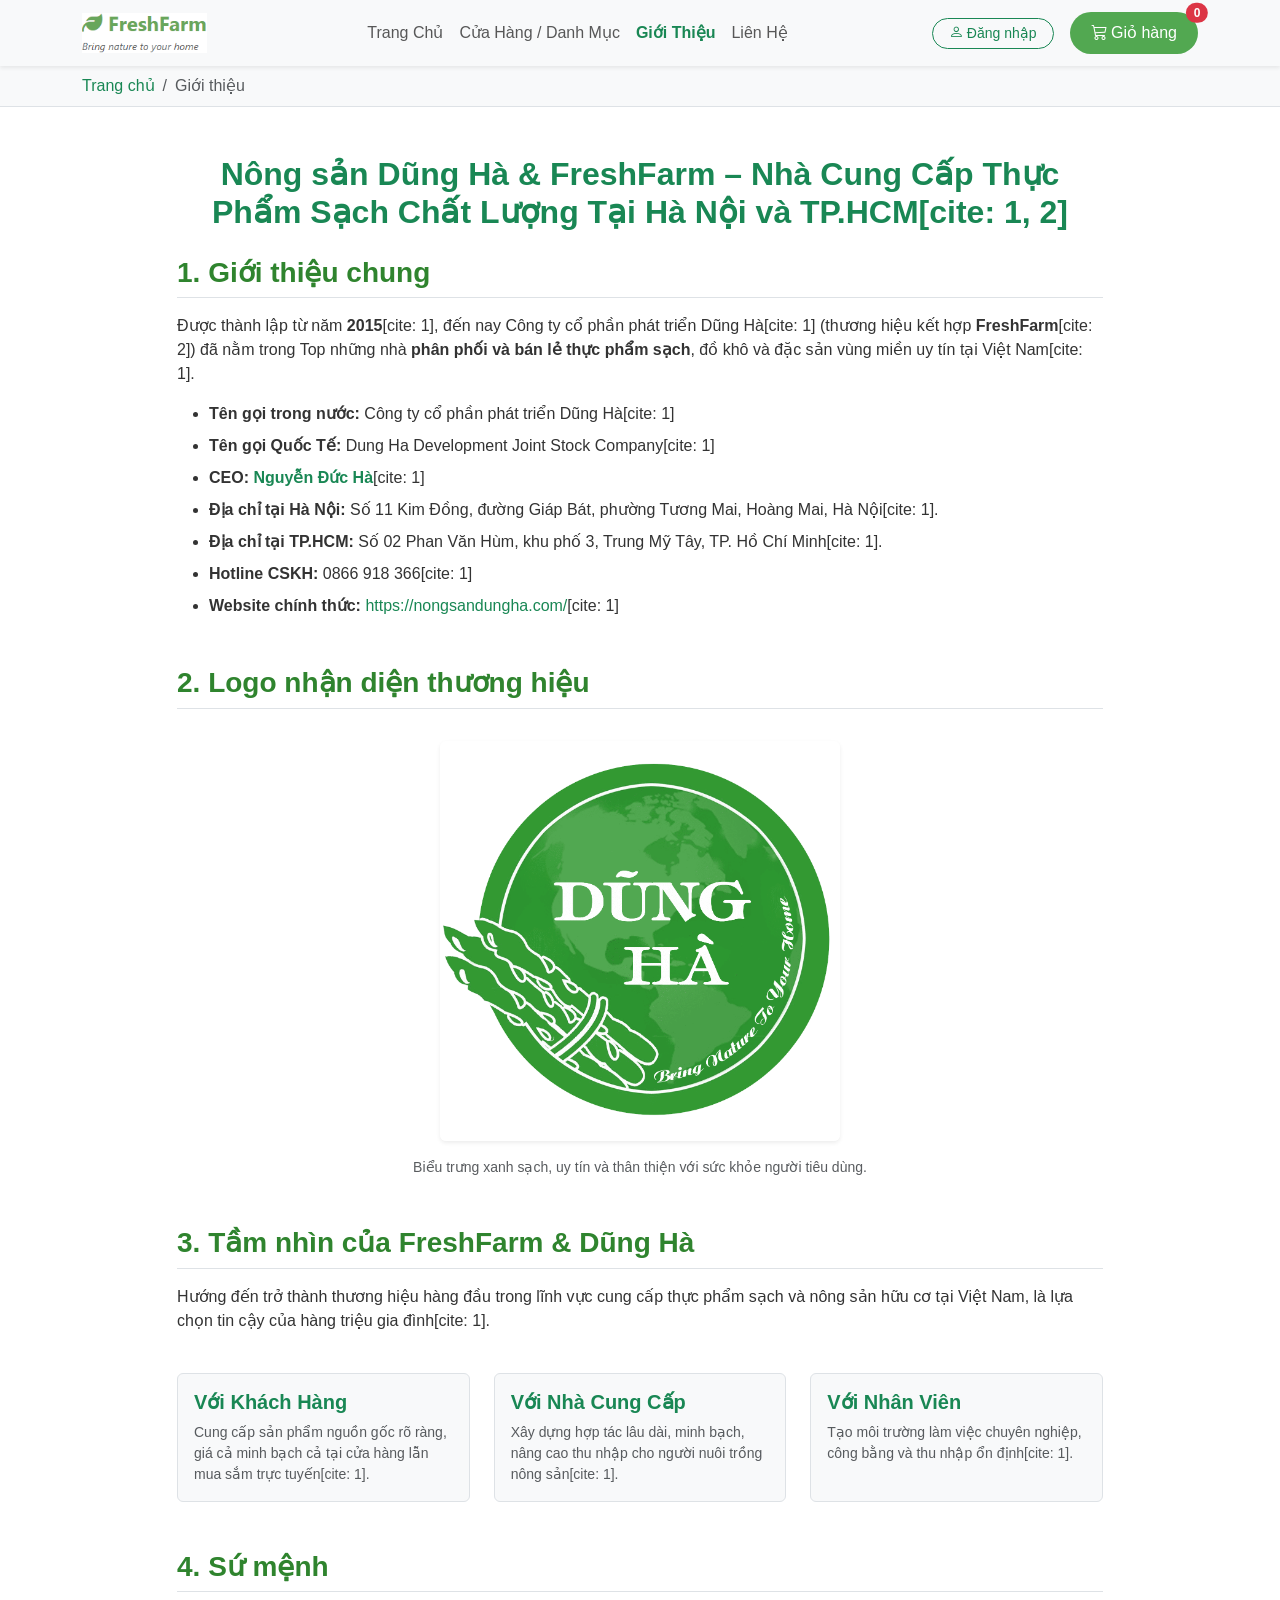
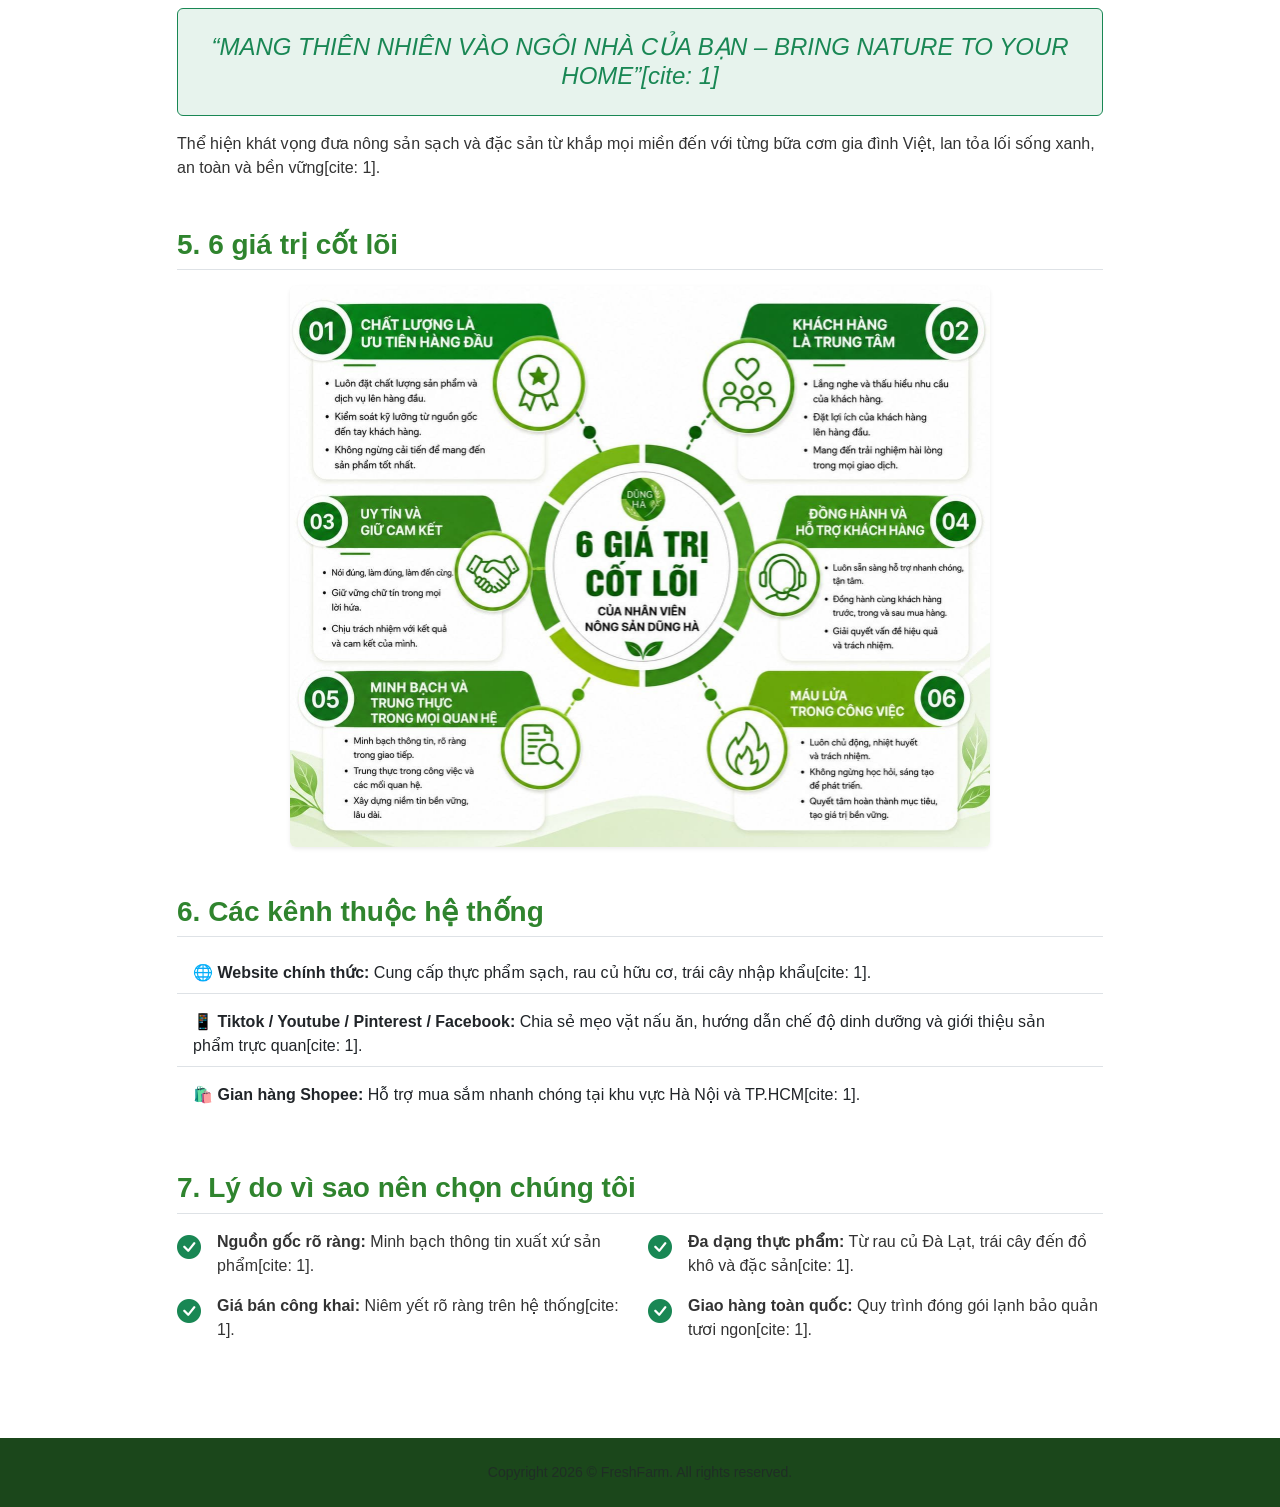
==== about.html @ 854aa3c3 "gộp bài của Phan" ====
<!DOCTYPE html>
<html lang="vi">
<head>
    <meta charset="UTF-8">
    <meta name="viewport" content="width=device-width, initial-scale=1.0">
    <title>Giới Thiệu - FreshFarm (Nông sản Dũng Hà)</title>
    <!-- Bootstrap 5 CSS -->
    <link href="https://cdn.jsdelivr.net/npm/bootstrap@5.3.0/dist/css/bootstrap.min.css" rel="stylesheet">
    <link rel="stylesheet" href="https://cdn.jsdelivr.net/npm/bootstrap-icons@1.10.5/font/bootstrap-icons.css">
    <!-- Custom CSS riêng cho trang giới thiệu -->
    <link rel="stylesheet" href="css/about.css">
</head>
<body>

    <!-- Thanh điều hướng Navbar (Bootstrap 5) -->
    <nav class="navbar navbar-expand-lg navbar-light bg-light sticky-top shadow-sm">
        <div class="container">
            <a class="navbar-brand d-flex align-items-center gap-2" href="index.html">
                <img src="image/logo.png" alt="FreshFarm Logo"> 
            
            </a>
            <button class="navbar-toggler" type="button" data-bs-toggle="collapse" data-bs-target="#navbarNav">
                <span class="navbar-toggler-icon"></span>
            </button>
            <div class="collapse navbar-collapse" id="navbarNav">
                <ul class="navbar-nav mx-auto">
                    <li class="nav-item"><a class="nav-link" href="index.html">Trang Chủ</a></li>
                    <li class="nav-item"><a class="nav-link" href="shop.html">Cửa Hàng / Danh Mục</a></li>
                    <li class="nav-item"><a class="nav-link active fw-bold text-success" href="about.html">Giới Thiệu</a></li>
                    <li class="nav-item"><a class="nav-link" href="contact.html">Liên Hệ</a></li>
                </ul>
                <div class="d-flex align-items-center gap-3">
                    <a href="login.html" class="btn btn-outline-success btn-sm rounded-pill px-3"><i class="bi bi-person"></i> Đăng nhập</a>
                    <a href="cart.html" class="btn btn-fresh position-relative">
                        <i class="bi bi-cart3"></i> Giỏ hàng
                        <span class="position-absolute top-0 start-100 translate-middle badge rounded-pill bg-danger cart-count-badge">0</span>
                    </a>
                </div>
            </div>
        </div>
    </nav>

    <!-- Breadcrumb -->
    <div class="bg-light py-2 border-bottom">
        <div class="container">
            <nav aria-label="breadcrumb">
                <ol class="breadcrumb mb-0">
                    <li class="breadcrumb-item"><a href="index.html" class="text-success text-decoration-none">Trang chủ</a></li>
                    <li class="breadcrumb-item active" aria-current="page">Giới thiệu</li>
                </ol>
            </nav>
        </div>
    </div>

    <!-- Main Content: Giới thiệu chi tiết -->
    <main class="container my-5">
        <div class="row">
            <div class="col-lg-10 mx-auto">
                
                <!-- Tiêu đề chính -->
                <h2 class="text-center fw-bold text-success mb-4">
                    Nông sản Dũng Hà & FreshFarm – Nhà Cung Cấp Thực Phẩm Sạch Chất Lượng Tại Hà Nội và TP.HCM[cite: 1, 2]
                </h2>

                <!-- 1. Giới thiệu chung -->
                <section class="mb-5">
                    <h3 class="fw-bold border-bottom pb-2 mb-3">1. Giới thiệu chung</h3>
                    <p>Được thành lập từ năm <strong>2015</strong>[cite: 1], đến nay Công ty cổ phần phát triển Dũng Hà[cite: 1] (thương hiệu kết hợp <strong>FreshFarm</strong>[cite: 2]) đã nằm trong Top những nhà <strong>phân phối và bán lẻ thực phẩm sạch</strong>, đồ khô và đặc sản vùng miền uy tín tại Việt Nam[cite: 1].</p>
                    <ul>
                        <li><strong>Tên gọi trong nước:</strong> Công ty cổ phần phát triển Dũng Hà[cite: 1]</li>
                        <li><strong>Tên gọi Quốc Tế:</strong> Dung Ha Development Joint Stock Company[cite: 1]</li>
                        <li><strong>CEO:</strong> <span class="text-success fw-bold">Nguyễn Đức Hà</span>[cite: 1]</li>
                        <li><strong>Địa chỉ tại Hà Nội:</strong> Số 11 Kim Đồng, đường Giáp Bát, phường Tương Mai, Hoàng Mai, Hà Nội[cite: 1].</li>
                        <li><strong>Địa chỉ tại TP.HCM:</strong> Số 02 Phan Văn Hùm, khu phố 3, Trung Mỹ Tây, TP. Hồ Chí Minh[cite: 1].</li>
                        <li><strong>Hotline CSKH:</strong> 0866 918 366[cite: 1]</li>
                        <li><strong>Website chính thức:</strong> <a href="index.html" class="text-success text-decoration-none">https://nongsandungha.com/</a>[cite: 1]</li>
                    </ul>
                </section>

                <!-- 2. Logo nhận diện thương hiệu -->
                <section class="mb-5 text-center">
                    <h3 class="fw-bold border-bottom pb-2 mb-3 text-start">2. Logo nhận diện thương hiệu</h3>
                    <img src="image/nong-san-dung-ha.png" class="img-fluid rounded shadow-sm my-3" alt="Logo Nông sản Dũng Hà" style="max-width: 400px;">
                    <p class="text-muted small">Biểu trưng xanh sạch, uy tín và thân thiện với sức khỏe người tiêu dùng.</p>
                </section>

                <!-- 3. Tầm nhìn -->
                <section class="mb-5">
                    <h3 class="fw-bold border-bottom pb-2 mb-3">3. Tầm nhìn của FreshFarm & Dũng Hà</h3>
                    <p>Hướng đến trở thành thương hiệu hàng đầu trong lĩnh vực cung cấp thực phẩm sạch và nông sản hữu cơ tại Việt Nam, là lựa chọn tin cậy của hàng triệu gia đình[cite: 1].</p>
                    <div class="row g-4 mt-2">
                        <div class="col-md-4">
                            <div class="p-3 border rounded bg-light h-100">
                                <h5 class="text-success fw-bold">Với Khách Hàng</h5>
                                <p class="small text-muted mb-0">Cung cấp sản phẩm nguồn gốc rõ ràng, giá cả minh bạch cả tại cửa hàng lẫn mua sắm trực tuyến[cite: 1].</p>
                            </div>
                        </div>
                        <div class="col-md-4">
                            <div class="p-3 border rounded bg-light h-100">
                                <h5 class="text-success fw-bold">Với Nhà Cung Cấp</h5>
                                <p class="small text-muted mb-0">Xây dựng hợp tác lâu dài, minh bạch, nâng cao thu nhập cho người nuôi trồng nông sản[cite: 1].</p>
                            </div>
                        </div>
                        <div class="col-md-4">
                            <div class="p-3 border rounded bg-light h-100">
                                <h5 class="text-success fw-bold">Với Nhân Viên</h5>
                                <p class="small text-muted mb-0">Tạo môi trường làm việc chuyên nghiệp, công bằng và thu nhập ổn định[cite: 1].</p>
                            </div>
                        </div>
                    </div>
                </section>

                <!-- 4. Sứ mệnh -->
                <section class="mb-5">
                    <h3 class="fw-bold border-bottom pb-2 mb-3">4. Sứ mệnh</h3>
                    <div class="p-4 rounded bg-success bg-opacity-10 border border-success">
                        <h4 class="text-success fst-italic text-center mb-0">
                            “MANG THIÊN NHIÊN VÀO NGÔI NHÀ CỦA BẠN – BRING NATURE TO YOUR HOME”[cite: 1]
                        </h4>
                    </div>
                    <p class="mt-3">Thể hiện khát vọng đưa nông sản sạch và đặc sản từ khắp mọi miền đến với từng bữa cơm gia đình Việt, lan tỏa lối sống xanh, an toàn và bền vững[cite: 1].</p>
                </section>

                <!-- 5. Giá trị cốt lõi -->
                <section class="mb-5 text-center">
                    <h3 class="fw-bold border-bottom pb-2 mb-3 text-start">5. 6 giá trị cốt lõi</h3>
                    <img src="image/6-gia-tri-cot-loi.png" class="img-fluid rounded shadow-sm" alt="6 giá trị cốt lõi" style="max-width: 700px;">
                </section>

                <!-- 6. Các kênh trực tuyến -->
                <section class="mb-5">
                    <h3 class="fw-bold border-bottom pb-2 mb-3">6. Các kênh thuộc hệ thống</h3>
                    <ul class="list-group list-group-flush">
                        <li class="list-group-item">🌐 <strong>Website chính thức:</strong> Cung cấp thực phẩm sạch, rau củ hữu cơ, trái cây nhập khẩu[cite: 1].</li>
                        <li class="list-group-item">📱 <strong>Tiktok / Youtube / Pinterest / Facebook:</strong> Chia sẻ mẹo vặt nấu ăn, hướng dẫn chế độ dinh dưỡng và giới thiệu sản phẩm trực quan[cite: 1].</li>
                        <li class="list-group-item">🛍️ <strong>Gian hàng Shopee:</strong> Hỗ trợ mua sắm nhanh chóng tại khu vực Hà Nội và TP.HCM[cite: 1].</li>
                    </ul>
                </section>

                <!-- 7. Lý do chọn FreshFarm -->
                <section class="mb-5">
                    <h3 class="fw-bold border-bottom pb-2 mb-3">7. Lý do vì sao nên chọn chúng tôi</h3>
                    <div class="row g-3">
                        <div class="col-md-6">
                            <div class="d-flex align-items-start gap-3">
                                <i class="bi bi-check-circle-fill text-success fs-4"></i>
                                <div><strong>Nguồn gốc rõ ràng:</strong> Minh bạch thông tin xuất xứ sản phẩm[cite: 1].</div>
                            </div>
                        </div>
                        <div class="col-md-6">
                            <div class="d-flex align-items-start gap-3">
                                <i class="bi bi-check-circle-fill text-success fs-4"></i>
                                <div><strong>Đa dạng thực phẩm:</strong> Từ rau củ Đà Lạt, trái cây đến đồ khô và đặc sản[cite: 1].</div>
                            </div>
                        </div>
                        <div class="col-md-6">
                            <div class="d-flex align-items-start gap-3">
                                <i class="bi bi-check-circle-fill text-success fs-4"></i>
                                <div><strong>Giá bán công khai:</strong> Niêm yết rõ ràng trên hệ thống[cite: 1].</div>
                            </div>
                        </div>
                        <div class="col-md-6">
                            <div class="d-flex align-items-start gap-3">
                                <i class="bi bi-check-circle-fill text-success fs-4"></i>
                                <div><strong>Giao hàng toàn quốc:</strong> Quy trình đóng gói lạnh bảo quản tươi ngon[cite: 1].</div>
                            </div>
                        </div>
                    </div>
                </section>

            </div>
        </div>
    </main>

    <!-- Footer -->
    <footer class="py-4 mt-5">
        <div class="container text-center text-muted small">
            Copyright 2026 © FreshFarm. All rights reserved.
        </div>
    </footer>

    <!-- Bootstrap 5 JS & Custom JS -->
    <script src="https://cdn.jsdelivr.net/npm/bootstrap@5.3.0/dist/js/bootstrap.bundle.min.js"></script>
    <script src="js/about.js"></script>
</body>
</html>
---- css/about.css ----
/* Tùy biến biến màu chủ đạo CSS3 */
:root {
    --primary-color: #52a851;
    --secondary-color: #2f842e;
    --accent-color: #ff6900;
    --light-yellow: #fff9e6;
    --text-dark: #333333;
    --bg-light: #f8f9fa;
}

body {
    font-family: 'Roboto', sans-serif;
    color: var(--text-dark);
    background-color: #fff;
}

/* Navbar styles */
.navbar-brand img {
    height: 40px;
}

/* Button hiệu ứng mượt mà */
.btn-fresh {
    background-color: var(--primary-color);
    color: white;
    border-radius: 25px;
    padding: 8px 20px;
    transition: all 0.3s ease;
}

.btn-fresh:hover {
    background-color: var(--secondary-color);
    color: white;
    transform: translateY(-2px);
}

/* Định dạng tiêu đề và danh sách bài viết giới thiệu */
main section h3 {
    color: var(--secondary-color);
}

main ul li {
    margin-bottom: 8px;
}

/* Footer styles */
footer {
    background-color: #1b471b;
    color: #fff;
}

footer a {
    color: #ddd;
    text-decoration: none;
    transition: color 0.2s;
}

footer a:hover {
    color: var(--primary-color);
}
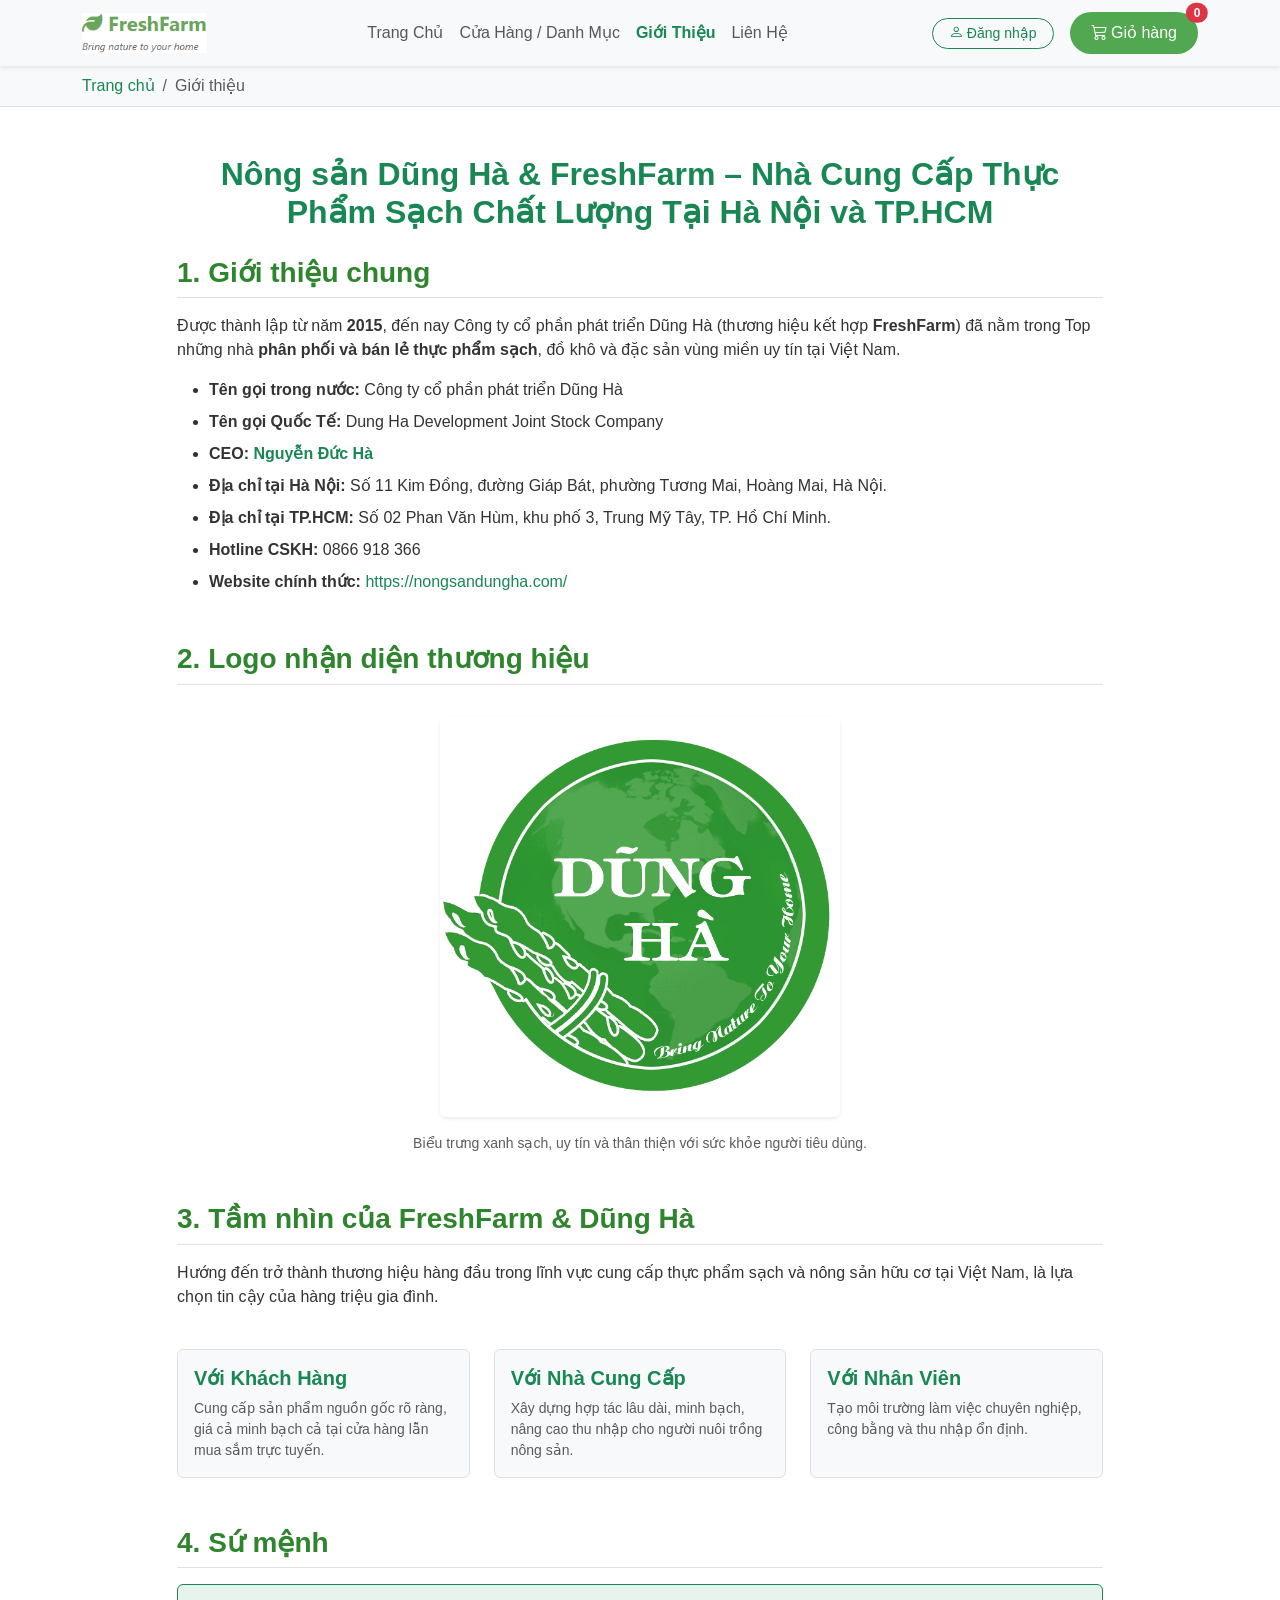
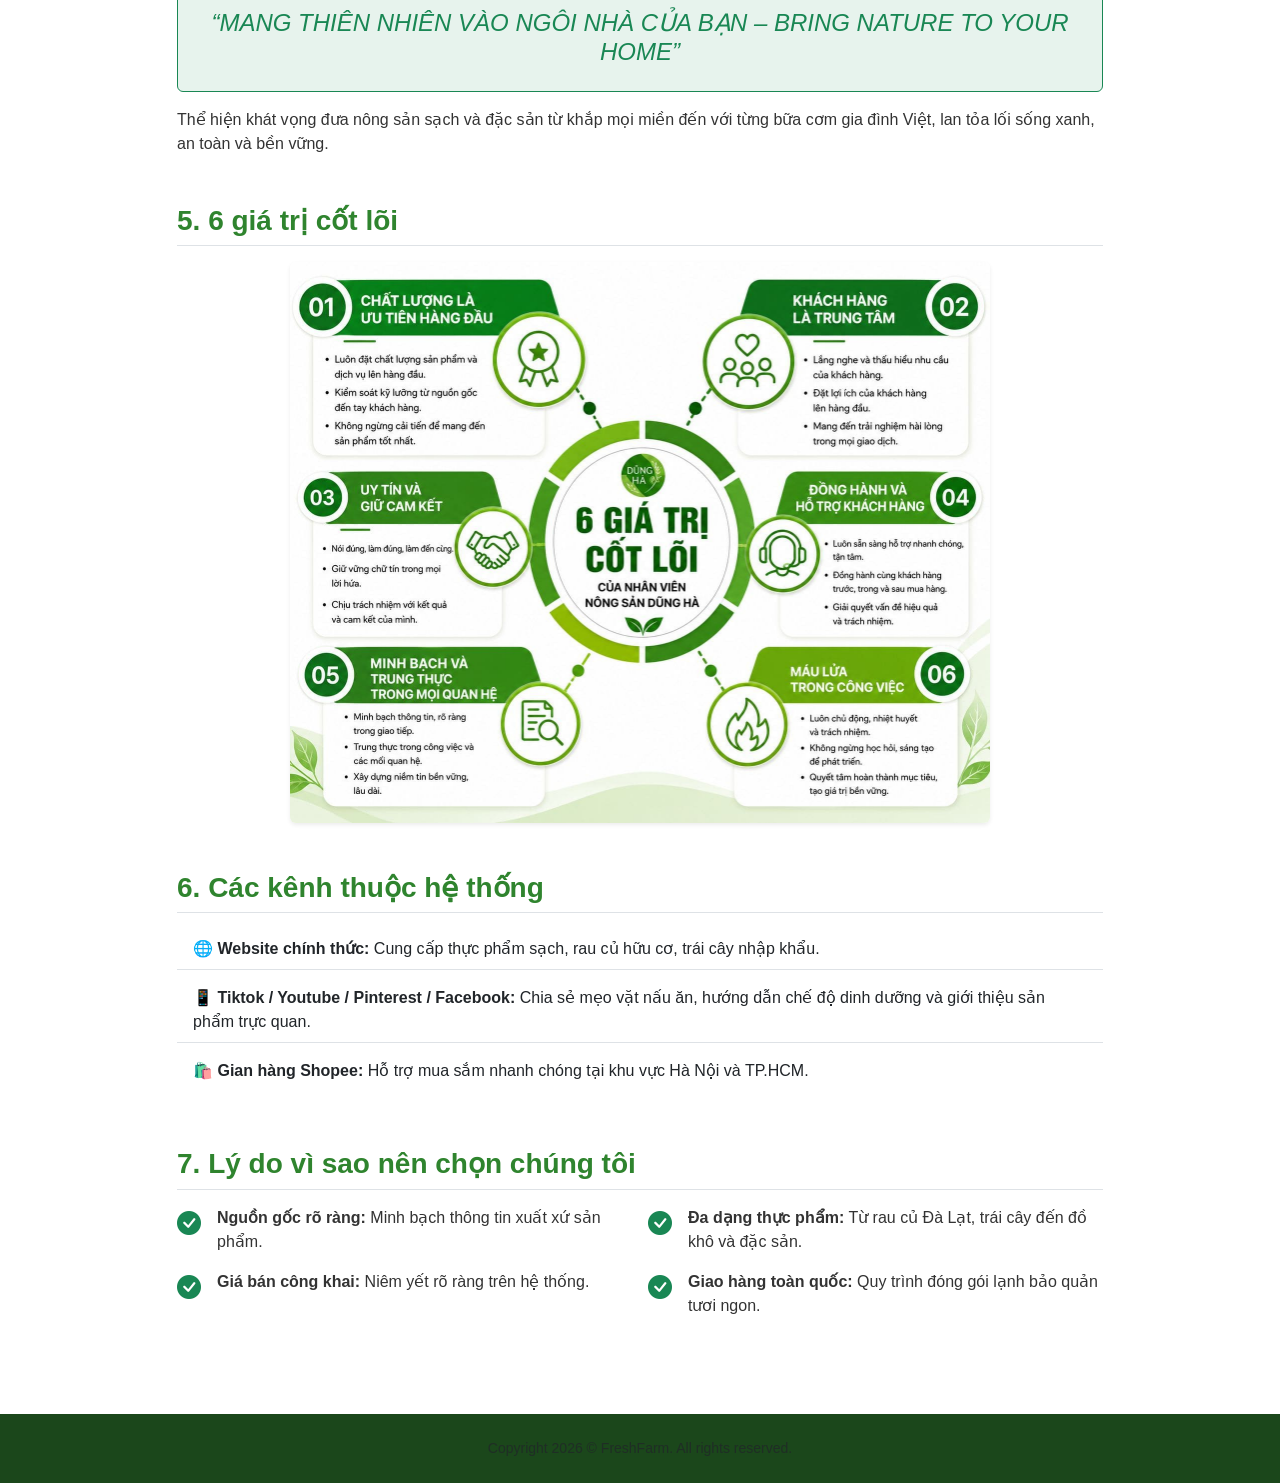
==== commit 9f7ba26e: "update bài Phan lần 2" ====
--- a/about.html
+++ b/about.html
@@ -17,7 +17,6 @@
         <div class="container">
             <a class="navbar-brand d-flex align-items-center gap-2" href="index.html">
                 <img src="image/logo.png" alt="FreshFarm Logo"> 
-            
             </a>
             <button class="navbar-toggler" type="button" data-bs-toggle="collapse" data-bs-target="#navbarNav">
                 <span class="navbar-toggler-icon"></span>
@@ -59,21 +58,21 @@
                 
                 <!-- Tiêu đề chính -->
                 <h2 class="text-center fw-bold text-success mb-4">
-                    Nông sản Dũng Hà & FreshFarm – Nhà Cung Cấp Thực Phẩm Sạch Chất Lượng Tại Hà Nội và TP.HCM[cite: 1, 2]
+                    Nông sản Dũng Hà & FreshFarm – Nhà Cung Cấp Thực Phẩm Sạch Chất Lượng Tại Hà Nội và TP.HCM
                 </h2>
 
                 <!-- 1. Giới thiệu chung -->
                 <section class="mb-5">
                     <h3 class="fw-bold border-bottom pb-2 mb-3">1. Giới thiệu chung</h3>
-                    <p>Được thành lập từ năm <strong>2015</strong>[cite: 1], đến nay Công ty cổ phần phát triển Dũng Hà[cite: 1] (thương hiệu kết hợp <strong>FreshFarm</strong>[cite: 2]) đã nằm trong Top những nhà <strong>phân phối và bán lẻ thực phẩm sạch</strong>, đồ khô và đặc sản vùng miền uy tín tại Việt Nam[cite: 1].</p>
+                    <p>Được thành lập từ năm <strong>2015</strong>, đến nay Công ty cổ phần phát triển Dũng Hà (thương hiệu kết hợp <strong>FreshFarm</strong>) đã nằm trong Top những nhà <strong>phân phối và bán lẻ thực phẩm sạch</strong>, đồ khô và đặc sản vùng miền uy tín tại Việt Nam.</p>
                     <ul>
-                        <li><strong>Tên gọi trong nước:</strong> Công ty cổ phần phát triển Dũng Hà[cite: 1]</li>
-                        <li><strong>Tên gọi Quốc Tế:</strong> Dung Ha Development Joint Stock Company[cite: 1]</li>
-                        <li><strong>CEO:</strong> <span class="text-success fw-bold">Nguyễn Đức Hà</span>[cite: 1]</li>
-                        <li><strong>Địa chỉ tại Hà Nội:</strong> Số 11 Kim Đồng, đường Giáp Bát, phường Tương Mai, Hoàng Mai, Hà Nội[cite: 1].</li>
-                        <li><strong>Địa chỉ tại TP.HCM:</strong> Số 02 Phan Văn Hùm, khu phố 3, Trung Mỹ Tây, TP. Hồ Chí Minh[cite: 1].</li>
-                        <li><strong>Hotline CSKH:</strong> 0866 918 366[cite: 1]</li>
-                        <li><strong>Website chính thức:</strong> <a href="index.html" class="text-success text-decoration-none">https://nongsandungha.com/</a>[cite: 1]</li>
+                        <li><strong>Tên gọi trong nước:</strong> Công ty cổ phần phát triển Dũng Hà</li>
+                        <li><strong>Tên gọi Quốc Tế:</strong> Dung Ha Development Joint Stock Company</li>
+                        <li><strong>CEO:</strong> <span class="text-success fw-bold">Nguyễn Đức Hà</span></li>
+                        <li><strong>Địa chỉ tại Hà Nội:</strong> Số 11 Kim Đồng, đường Giáp Bát, phường Tương Mai, Hoàng Mai, Hà Nội.</li>
+                        <li><strong>Địa chỉ tại TP.HCM:</strong> Số 02 Phan Văn Hùm, khu phố 3, Trung Mỹ Tây, TP. Hồ Chí Minh.</li>
+                        <li><strong>Hotline CSKH:</strong> 0866 918 366</li>
+                        <li><strong>Website chính thức:</strong> <a href="index.html" class="text-success text-decoration-none">https://nongsandungha.com/</a></li>
                     </ul>
                 </section>
 
@@ -87,24 +86,24 @@
                 <!-- 3. Tầm nhìn -->
                 <section class="mb-5">
                     <h3 class="fw-bold border-bottom pb-2 mb-3">3. Tầm nhìn của FreshFarm & Dũng Hà</h3>
-                    <p>Hướng đến trở thành thương hiệu hàng đầu trong lĩnh vực cung cấp thực phẩm sạch và nông sản hữu cơ tại Việt Nam, là lựa chọn tin cậy của hàng triệu gia đình[cite: 1].</p>
+                    <p>Hướng đến trở thành thương hiệu hàng đầu trong lĩnh vực cung cấp thực phẩm sạch và nông sản hữu cơ tại Việt Nam, là lựa chọn tin cậy của hàng triệu gia đình.</p>
                     <div class="row g-4 mt-2">
                         <div class="col-md-4">
                             <div class="p-3 border rounded bg-light h-100">
                                 <h5 class="text-success fw-bold">Với Khách Hàng</h5>
-                                <p class="small text-muted mb-0">Cung cấp sản phẩm nguồn gốc rõ ràng, giá cả minh bạch cả tại cửa hàng lẫn mua sắm trực tuyến[cite: 1].</p>
+                                <p class="small text-muted mb-0">Cung cấp sản phẩm nguồn gốc rõ ràng, giá cả minh bạch cả tại cửa hàng lẫn mua sắm trực tuyến.</p>
                             </div>
                         </div>
                         <div class="col-md-4">
                             <div class="p-3 border rounded bg-light h-100">
                                 <h5 class="text-success fw-bold">Với Nhà Cung Cấp</h5>
-                                <p class="small text-muted mb-0">Xây dựng hợp tác lâu dài, minh bạch, nâng cao thu nhập cho người nuôi trồng nông sản[cite: 1].</p>
+                                <p class="small text-muted mb-0">Xây dựng hợp tác lâu dài, minh bạch, nâng cao thu nhập cho người nuôi trồng nông sản.</p>
                             </div>
                         </div>
                         <div class="col-md-4">
                             <div class="p-3 border rounded bg-light h-100">
                                 <h5 class="text-success fw-bold">Với Nhân Viên</h5>
-                                <p class="small text-muted mb-0">Tạo môi trường làm việc chuyên nghiệp, công bằng và thu nhập ổn định[cite: 1].</p>
+                                <p class="small text-muted mb-0">Tạo môi trường làm việc chuyên nghiệp, công bằng và thu nhập ổn định.</p>
                             </div>
                         </div>
                     </div>
@@ -115,10 +114,10 @@
                     <h3 class="fw-bold border-bottom pb-2 mb-3">4. Sứ mệnh</h3>
                     <div class="p-4 rounded bg-success bg-opacity-10 border border-success">
                         <h4 class="text-success fst-italic text-center mb-0">
-                            “MANG THIÊN NHIÊN VÀO NGÔI NHÀ CỦA BẠN – BRING NATURE TO YOUR HOME”[cite: 1]
+                            “MANG THIÊN NHIÊN VÀO NGÔI NHÀ CỦA BẠN – BRING NATURE TO YOUR HOME”
                         </h4>
                     </div>
-                    <p class="mt-3">Thể hiện khát vọng đưa nông sản sạch và đặc sản từ khắp mọi miền đến với từng bữa cơm gia đình Việt, lan tỏa lối sống xanh, an toàn và bền vững[cite: 1].</p>
+                    <p class="mt-3">Thể hiện khát vọng đưa nông sản sạch và đặc sản từ khắp mọi miền đến với từng bữa cơm gia đình Việt, lan tỏa lối sống xanh, an toàn và bền vững.</p>
                 </section>
 
                 <!-- 5. Giá trị cốt lõi -->
@@ -131,9 +130,9 @@
                 <section class="mb-5">
                     <h3 class="fw-bold border-bottom pb-2 mb-3">6. Các kênh thuộc hệ thống</h3>
                     <ul class="list-group list-group-flush">
-                        <li class="list-group-item">🌐 <strong>Website chính thức:</strong> Cung cấp thực phẩm sạch, rau củ hữu cơ, trái cây nhập khẩu[cite: 1].</li>
-                        <li class="list-group-item">📱 <strong>Tiktok / Youtube / Pinterest / Facebook:</strong> Chia sẻ mẹo vặt nấu ăn, hướng dẫn chế độ dinh dưỡng và giới thiệu sản phẩm trực quan[cite: 1].</li>
-                        <li class="list-group-item">🛍️ <strong>Gian hàng Shopee:</strong> Hỗ trợ mua sắm nhanh chóng tại khu vực Hà Nội và TP.HCM[cite: 1].</li>
+                        <li class="list-group-item">🌐 <strong>Website chính thức:</strong> Cung cấp thực phẩm sạch, rau củ hữu cơ, trái cây nhập khẩu.</li>
+                        <li class="list-group-item">📱 <strong>Tiktok / Youtube / Pinterest / Facebook:</strong> Chia sẻ mẹo vặt nấu ăn, hướng dẫn chế độ dinh dưỡng và giới thiệu sản phẩm trực quan.</li>
+                        <li class="list-group-item">🛍️ <strong>Gian hàng Shopee:</strong> Hỗ trợ mua sắm nhanh chóng tại khu vực Hà Nội và TP.HCM.</li>
                     </ul>
                 </section>
 
@@ -144,25 +143,25 @@
                         <div class="col-md-6">
                             <div class="d-flex align-items-start gap-3">
                                 <i class="bi bi-check-circle-fill text-success fs-4"></i>
-                                <div><strong>Nguồn gốc rõ ràng:</strong> Minh bạch thông tin xuất xứ sản phẩm[cite: 1].</div>
+                                <div><strong>Nguồn gốc rõ ràng:</strong> Minh bạch thông tin xuất xứ sản phẩm.</div>
                             </div>
                         </div>
                         <div class="col-md-6">
                             <div class="d-flex align-items-start gap-3">
                                 <i class="bi bi-check-circle-fill text-success fs-4"></i>
-                                <div><strong>Đa dạng thực phẩm:</strong> Từ rau củ Đà Lạt, trái cây đến đồ khô và đặc sản[cite: 1].</div>
+                                <div><strong>Đa dạng thực phẩm:</strong> Từ rau củ Đà Lạt, trái cây đến đồ khô và đặc sản.</div>
                             </div>
                         </div>
                         <div class="col-md-6">
                             <div class="d-flex align-items-start gap-3">
                                 <i class="bi bi-check-circle-fill text-success fs-4"></i>
-                                <div><strong>Giá bán công khai:</strong> Niêm yết rõ ràng trên hệ thống[cite: 1].</div>
+                                <div><strong>Giá bán công khai:</strong> Niêm yết rõ ràng trên hệ thống.</div>
                             </div>
                         </div>
                         <div class="col-md-6">
                             <div class="d-flex align-items-start gap-3">
                                 <i class="bi bi-check-circle-fill text-success fs-4"></i>
-                                <div><strong>Giao hàng toàn quốc:</strong> Quy trình đóng gói lạnh bảo quản tươi ngon[cite: 1].</div>
+                                <div><strong>Giao hàng toàn quốc:</strong> Quy trình đóng gói lạnh bảo quản tươi ngon.</div>
                             </div>
                         </div>
                     </div>
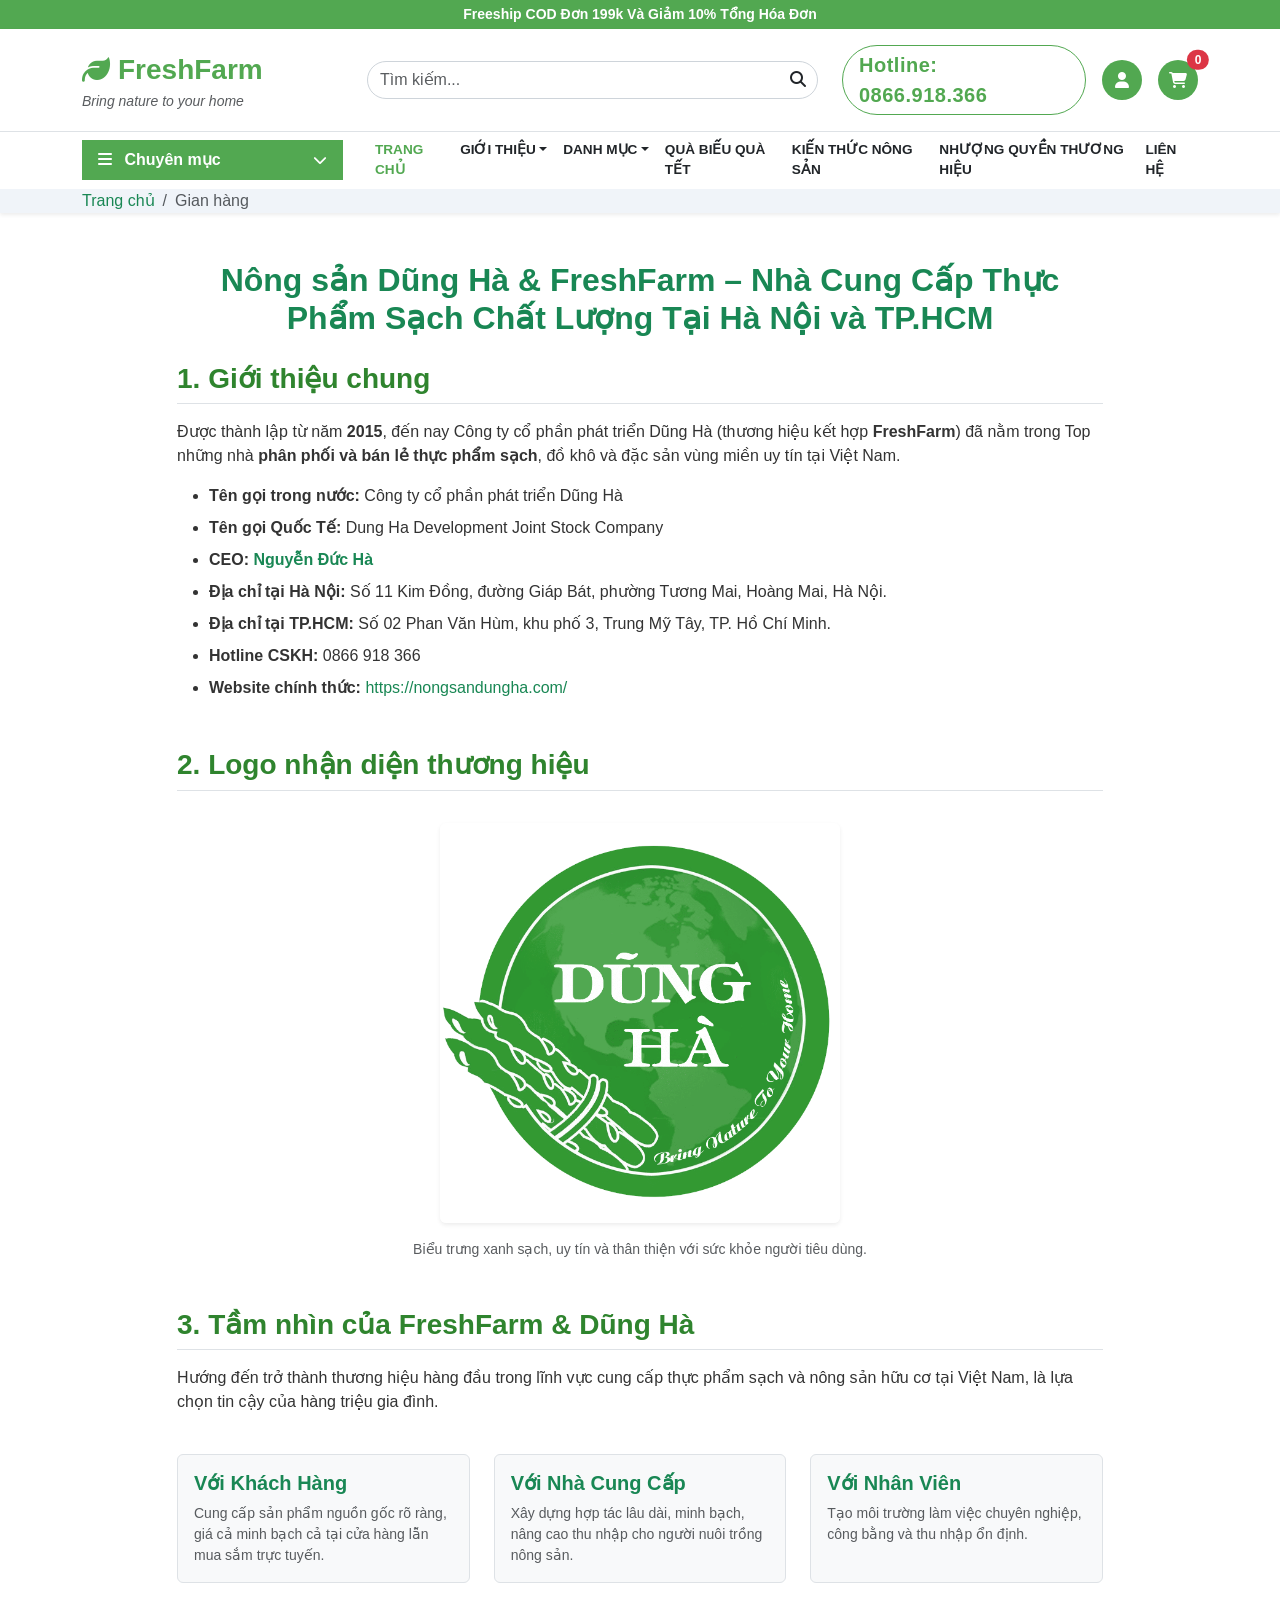
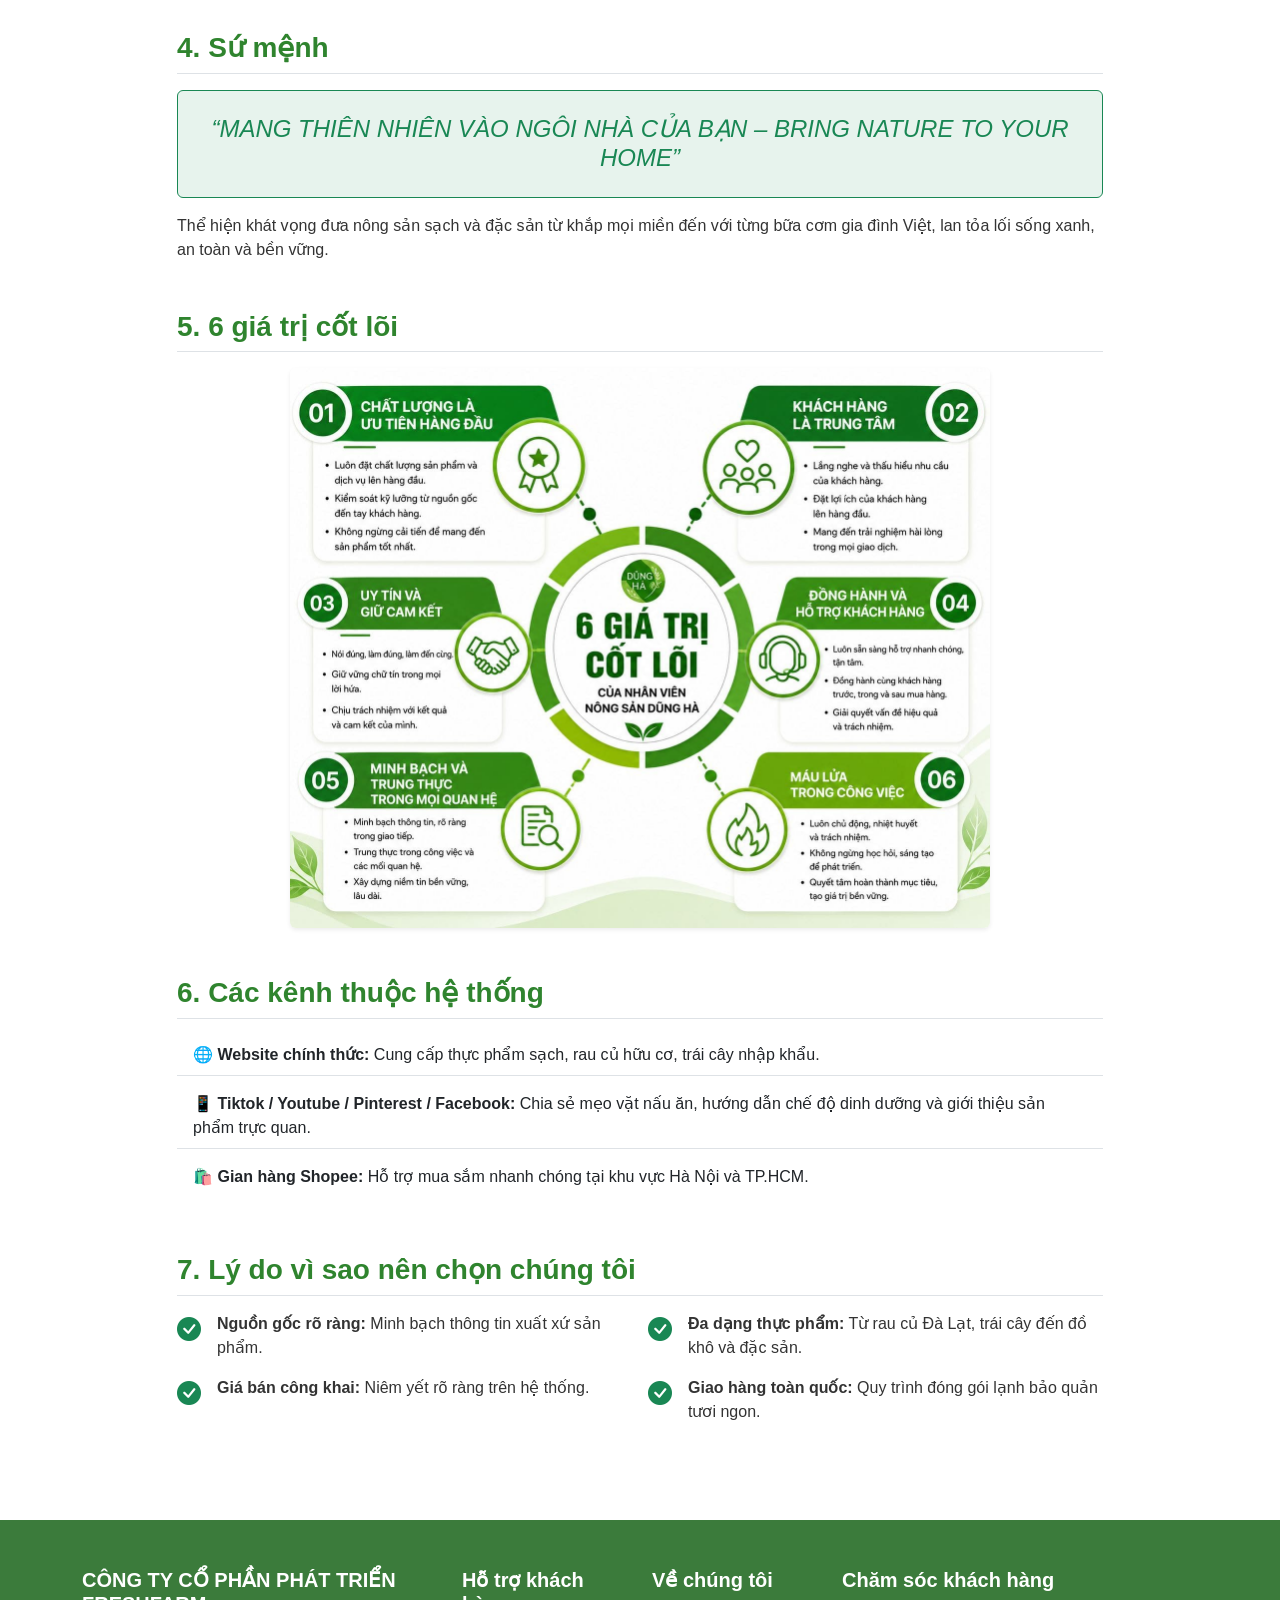
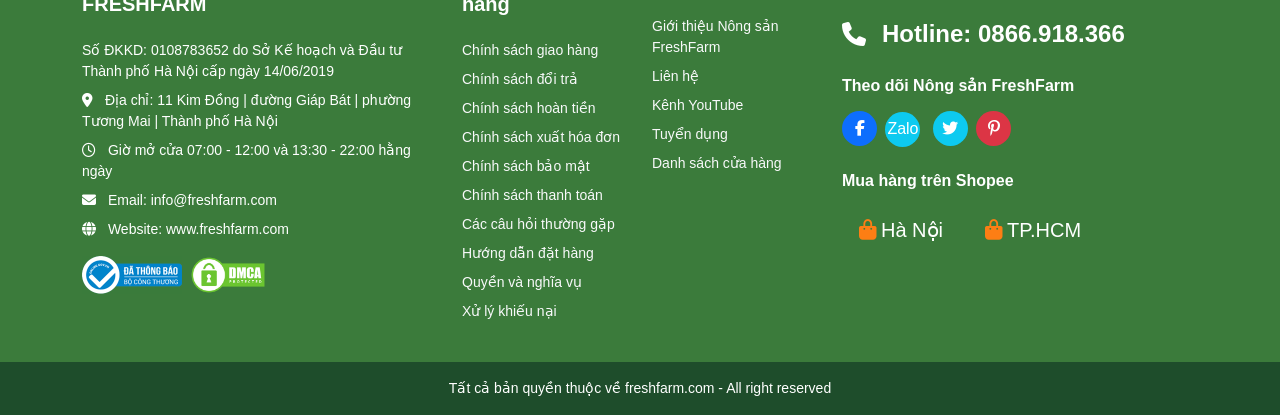
==== commit 14942029: "Thêm header và footer toàn trang" ====
--- a/about.html
+++ b/about.html
@@ -1,185 +1,865 @@
-<!DOCTYPE html>
+<!doctype html>
 <html lang="vi">
-<head>
-    <meta charset="UTF-8">
-    <meta name="viewport" content="width=device-width, initial-scale=1.0">
+  <head>
+    <meta charset="UTF-8" />
+    <meta name="viewport" content="width=device-width, initial-scale=1.0" />
     <title>Giới Thiệu - FreshFarm (Nông sản Dũng Hà)</title>
     <!-- Bootstrap 5 CSS -->
-    <link href="https://cdn.jsdelivr.net/npm/bootstrap@5.3.0/dist/css/bootstrap.min.css" rel="stylesheet">
-    <link rel="stylesheet" href="https://cdn.jsdelivr.net/npm/bootstrap-icons@1.10.5/font/bootstrap-icons.css">
+    <link
+      href="https://cdn.jsdelivr.net/npm/bootstrap@5.3.2/dist/css/bootstrap.min.css"
+      rel="stylesheet"
+    />
+    <link
+      rel="stylesheet"
+      href="https://cdnjs.cloudflare.com/ajax/libs/font-awesome/6.4.0/css/all.min.css"
+    />
+    <link
+      rel="stylesheet"
+      href="https://cdn.jsdelivr.net/npm/bootstrap-icons@1.10.5/font/bootstrap-icons.css"
+    />
     <!-- Custom CSS riêng cho trang giới thiệu -->
-    <link rel="stylesheet" href="css/about.css">
-</head>
-<body>
-
-    <!-- Thanh điều hướng Navbar (Bootstrap 5) -->
-    <nav class="navbar navbar-expand-lg navbar-light bg-light sticky-top shadow-sm">
+    <link rel="stylesheet" href="css/index.css" />
+    <link rel="stylesheet" href="css/about.css" />
+  </head>
+  <body>
+    <!-- Top Notification Bar -->
+    <div class="bg-primary-green text-white text-center py-1 small fw-bold">
+      Freeship COD Đơn 199k Và Giảm 10% Tổng Hóa Đơn
+    </div>
+
+    <!-- Header / Navbar -->
+    <header class="bg-white sticky-top shadow-sm">
+      <!-- Tầng 1: Logo, Tìm kiếm, User/Cart -->
+      <div class="container py-3">
+        <div class="row align-items-center">
+          <!-- Logo -->
+          <div class="col-md-3 col-12 mb-3 mb-md-0 text-center text-md-start">
+            <a
+              class="navbar-brand fw-bold fs-3 text-primary-green d-flex align-items-center justify-content-center justify-content-md-start"
+              href="index.html"
+            >
+              <i class="fa-solid fa-leaf me-2"></i> FreshFarm
+            </a>
+            <div class="small text-muted fst-italic">
+              Bring nature to your home
+            </div>
+          </div>
+
+          <!-- Thanh tìm kiếm -->
+          <div class="col-md-5 col-12 mb-3 mb-md-0">
+            <form class="d-flex position-relative">
+              <input
+                class="form-control rounded-pill pe-5 search-input"
+                type="search"
+                placeholder="Tìm kiếm..."
+                aria-label="Search"
+              />
+              <button
+                class="btn position-absolute end-0 top-50 translate-middle-y border-0 bg-transparent text-dark"
+                type="submit"
+              >
+                <i class="fa-solid fa-magnifying-glass"></i>
+              </button>
+            </form>
+          </div>
+
+          <!-- Liên hệ & Giỏ hàng -->
+          <div
+            class="col-md-4 col-12 d-flex justify-content-center justify-content-md-end align-items-center gap-3"
+          >
+            <div
+              class="contact-box border rounded-pill px-3 py-1 text-primary-green fw-bold d-none d-lg-block"
+            >
+              <a
+                href="tel:0866918366"
+                class="fw-bold text-decoration-none text-primary-green dept-phone"
+                >Hotline: 0866.918.366</a
+              >
+            </div>
+            <a
+              href="login.html"
+              class="btn btn-primary-green text-white rounded-circle icon-btn"
+              ><i class="fa-solid fa-user"></i
+            ></a>
+            <a
+              href="cart.html"
+              class="btn btn-primary-green text-white rounded-circle icon-btn position-relative"
+            >
+              <i class="fa-solid fa-cart-shopping"></i>
+              <span
+                class="position-absolute top-0 start-100 translate-middle badge rounded-pill bg-danger cart-count"
+                >0</span
+              >
+            </a>
+          </div>
+        </div>
+      </div>
+
+      <!-- Tầng 2: Menu Chuyên mục & Menu chính -->
+      <div class="border-top">
         <div class="container">
-            <a class="navbar-brand d-flex align-items-center gap-2" href="index.html">
-                <img src="image/logo.png" alt="FreshFarm Logo"> 
-            </a>
-            <button class="navbar-toggler" type="button" data-bs-toggle="collapse" data-bs-target="#navbarNav">
-                <span class="navbar-toggler-icon"></span>
-            </button>
-            <div class="collapse navbar-collapse" id="navbarNav">
-                <ul class="navbar-nav mx-auto">
-                    <li class="nav-item"><a class="nav-link" href="index.html">Trang Chủ</a></li>
-                    <li class="nav-item"><a class="nav-link" href="shop.html">Cửa Hàng / Danh Mục</a></li>
-                    <li class="nav-item"><a class="nav-link active fw-bold text-success" href="about.html">Giới Thiệu</a></li>
-                    <li class="nav-item"><a class="nav-link" href="contact.html">Liên Hệ</a></li>
+          <div class="row align-items-center">
+            <!-- Cột Chuyên mục (Sidebar menu trigger) -->
+            <div class="col-lg-3 col-md-4 position-relative z-index-dropdown">
+              <div
+                class="bg-primary-green text-white py-2 px-3 fw-bold cursor-pointer d-flex justify-content-between align-items-center"
+                id="categoryMenuToggle"
+                data-bs-toggle="dropdown"
+                aria-expanded="false"
+              >
+                <span><i class="fa-solid fa-bars me-2"></i> Chuyên mục</span>
+                <i class="fa-solid fa-chevron-down small"></i>
+              </div>
+
+              <!-- Dropdown Menu Chuyên mục -->
+              <div
+                class="category-dropdown dropdown-menu bg-white border shadow-sm position-absolute w-100 start-0 m-0"
+                id="categoryDropdown"
+              >
+                <ul class="list-unstyled mb-0">
+                  <li class="category-item border-bottom position-relative">
+                    <a
+                      href="#"
+                      class="d-flex justify-content-between align-items-center px-3 py-2 text-dark text-decoration-none"
+                    >
+                      Rau Củ Quả
+                      <i class="fa-solid fa-chevron-right small text-muted"></i>
+                    </a>
+                  </li>
+                  <li
+                    class="category-item border-bottom position-relative has-submenu"
+                  >
+                    <a
+                      href="#"
+                      class="d-flex justify-content-between align-items-center px-3 py-2 text-dark text-decoration-none"
+                    >
+                      Đồ Khô
+                      <i class="fa-solid fa-chevron-right small text-muted"></i>
+                    </a>
+                    <!-- Menu con (Submenu) -->
+                    <div
+                      class="submenu position-absolute start-100 top-0 bg-white border shadow-sm w-100 d-none"
+                    >
+                      <ul class="list-unstyled mb-0">
+                        <li>
+                          <a
+                            href="#"
+                            class="d-block px-3 py-2 text-dark text-decoration-none border-bottom"
+                            >Thực Phẩm Khô</a
+                          >
+                        </li>
+                        <li>
+                          <a
+                            href="#"
+                            class="d-block px-3 py-2 text-dark text-decoration-none border-bottom"
+                            >Gia Vị</a
+                          >
+                        </li>
+                        <li>
+                          <a
+                            href="#"
+                            class="d-block px-3 py-2 text-dark text-decoration-none border-bottom"
+                            >Bột Nông Sản</a
+                          >
+                        </li>
+                        <li>
+                          <a
+                            href="#"
+                            class="d-block px-3 py-2 text-dark text-decoration-none border-bottom"
+                            >Gạo</a
+                          >
+                        </li>
+                        <li>
+                          <a
+                            href="#"
+                            class="d-block px-3 py-2 text-dark text-decoration-none border-bottom"
+                            >Hạt Dinh Dưỡng</a
+                          >
+                        </li>
+                        <li>
+                          <a
+                            href="#"
+                            class="d-block px-3 py-2 text-dark text-decoration-none"
+                            >Bánh Kẹo</a
+                          >
+                        </li>
+                      </ul>
+                    </div>
+                  </li>
+                  <li class="category-item border-bottom position-relative">
+                    <a
+                      href="#"
+                      class="d-flex justify-content-between align-items-center px-3 py-2 text-dark text-decoration-none"
+                    >
+                      Sản Phẩm Tươi Sống
+                      <i class="fa-solid fa-chevron-right small text-muted"></i>
+                    </a>
+                  </li>
+                  <li class="category-item border-bottom position-relative">
+                    <a
+                      href="#"
+                      class="d-flex justify-content-between align-items-center px-3 py-2 text-dark text-decoration-none"
+                    >
+                      Dược Liệu
+                      <i class="fa-solid fa-chevron-right small text-muted"></i>
+                    </a>
+                  </li>
+                  <li class="category-item border-bottom position-relative">
+                    <a
+                      href="#"
+                      class="d-flex justify-content-between align-items-center px-3 py-2 text-dark text-decoration-none"
+                    >
+                      Hạt Giống
+                      <i class="fa-solid fa-chevron-right small text-muted"></i>
+                    </a>
+                  </li>
+                  <li class="category-item border-bottom position-relative">
+                    <a
+                      href="#"
+                      class="d-flex justify-content-between align-items-center px-3 py-2 text-dark text-decoration-none"
+                    >
+                      Thực Phẩm Đóng Gói - Chế Biến
+                      <i class="fa-solid fa-chevron-right small text-muted"></i>
+                    </a>
+                  </li>
+                  <li class="category-item position-relative">
+                    <a
+                      href="#"
+                      class="d-block px-3 py-2 text-danger text-decoration-none fw-bold"
+                    >
+                      Super Sale
+                    </a>
+                  </li>
                 </ul>
-                <div class="d-flex align-items-center gap-3">
-                    <a href="login.html" class="btn btn-outline-success btn-sm rounded-pill px-3"><i class="bi bi-person"></i> Đăng nhập</a>
-                    <a href="cart.html" class="btn btn-fresh position-relative">
-                        <i class="bi bi-cart3"></i> Giỏ hàng
-                        <span class="position-absolute top-0 start-100 translate-middle badge rounded-pill bg-danger cart-count-badge">0</span>
-                    </a>
+              </div>
+            </div>
+
+            <!-- Cột Menu ngang -->
+            <div class="col-lg-9 col-md-8">
+              <nav class="navbar navbar-expand-lg navbar-light py-0">
+                <button
+                  class="navbar-toggler d-lg-none ms-auto mb-2"
+                  type="button"
+                  data-bs-toggle="collapse"
+                  data-bs-target="#mainMenuNav"
+                >
+                  <span class="navbar-toggler-icon"></span>
+                </button>
+                <div class="collapse navbar-collapse" id="mainMenuNav">
+                  <ul
+                    class="navbar-nav w-100 justify-content-between fw-bold text-uppercase small"
+                  >
+                    <li class="nav-item">
+                      <a class="nav-link text-primary-green" href="index.html"
+                        >Trang Chủ</a
+                      >
+                    </li>
+
+                    <!-- Dropdown Giới Thiệu -->
+                    <li class="nav-item dropdown">
+                      <a
+                        class="nav-link dropdown-toggle text-dark"
+                        href="about.html"
+                        id="aboutDropdown"
+                        role="button"
+                        aria-expanded="false"
+                        >Giới Thiệu</a
+                      >
+                      <ul
+                        class="dropdown-menu shadow-sm border-0"
+                        aria-labelledby="aboutDropdown"
+                      >
+                        <li>
+                          <a
+                            class="dropdown-item fw-normal text-capitalize"
+                            href="#"
+                            >Hồ Sơ Năng Lực</a
+                          >
+                        </li>
+                      </ul>
+                    </li>
+
+                    <!-- Dropdown Danh Mục (Mega Menu) -->
+                    <li class="nav-item dropdown position-static">
+                      <a
+                        class="nav-link dropdown-toggle text-dark"
+                        href="shop.html"
+                        id="categoryDropdownLink"
+                        role="button"
+                        aria-expanded="false"
+                        >Danh Mục</a
+                      >
+                      <div
+                        class="dropdown-menu w-100 mt-0 shadow-sm border-0 p-4"
+                        aria-labelledby="categoryDropdownLink"
+                      >
+                        <div class="container">
+                          <div class="row">
+                            <div class="col-md-3">
+                              <h6
+                                class="fw-bold text-dark text-capitalize mb-3"
+                              >
+                                Đồ khô
+                              </h6>
+                              <ul
+                                class="list-unstyled fw-normal text-capitalize small mb-0"
+                              >
+                                <li class="py-1">
+                                  <a
+                                    href="#"
+                                    class="text-decoration-none text-secondary"
+                                    >Thực phẩm khô</a
+                                  >
+                                </li>
+                                <li class="py-1">
+                                  <a
+                                    href="#"
+                                    class="text-decoration-none text-secondary"
+                                    >Hạt dinh dưỡng</a
+                                  >
+                                </li>
+                                <li class="py-1">
+                                  <a
+                                    href="#"
+                                    class="text-decoration-none text-secondary"
+                                    >Bánh kẹo</a
+                                  >
+                                </li>
+                                <li class="py-1">
+                                  <a
+                                    href="#"
+                                    class="text-decoration-none text-secondary"
+                                    >Trà các loại</a
+                                  >
+                                </li>
+                              </ul>
+                            </div>
+                            <div class="col-md-3">
+                              <h6
+                                class="fw-bold text-dark text-capitalize mb-3"
+                              >
+                                Rau củ sạch
+                              </h6>
+                              <ul
+                                class="list-unstyled fw-normal text-capitalize small mb-0"
+                              >
+                                <li class="py-1">
+                                  <a
+                                    href="#"
+                                    class="text-decoration-none text-secondary"
+                                    >Rau củ sạch Đà Lạt</a
+                                  >
+                                </li>
+                                <li class="py-1">
+                                  <a
+                                    href="#"
+                                    class="text-decoration-none text-secondary"
+                                    >Rau củ sạch</a
+                                  >
+                                </li>
+                                <li class="py-1">
+                                  <a
+                                    href="#"
+                                    class="text-decoration-none text-secondary"
+                                    >Đặc sản vùng miền</a
+                                  >
+                                </li>
+                              </ul>
+                            </div>
+                            <div class="col-md-3">
+                              <h6
+                                class="fw-bold text-dark text-capitalize mb-3"
+                              >
+                                Thực phẩm tươi sống
+                              </h6>
+                              <ul
+                                class="list-unstyled fw-normal text-capitalize small mb-0"
+                              >
+                                <li class="py-1">
+                                  <a
+                                    href="#"
+                                    class="text-decoration-none text-secondary"
+                                    >Thực phẩm tươi sống</a
+                                  >
+                                </li>
+                                <li class="py-1">
+                                  <a
+                                    href="#"
+                                    class="text-decoration-none text-secondary"
+                                    >Cá biển</a
+                                  >
+                                </li>
+                                <li class="py-1">
+                                  <a
+                                    href="#"
+                                    class="text-decoration-none text-secondary"
+                                    >Hải sản đông lạnh</a
+                                  >
+                                </li>
+                                <li class="py-1">
+                                  <a
+                                    href="#"
+                                    class="text-decoration-none text-secondary"
+                                    >Chả các loại</a
+                                  >
+                                </li>
+                              </ul>
+                            </div>
+                            <div class="col-md-3">
+                              <h6
+                                class="fw-bold text-dark text-capitalize mb-3"
+                              >
+                                Danh mục bán chạy
+                              </h6>
+                              <ul
+                                class="list-unstyled fw-normal text-capitalize small mb-0"
+                              >
+                                <li class="py-1">
+                                  <a
+                                    href="#"
+                                    class="text-decoration-none text-secondary"
+                                    >Hoa quả nhập khẩu</a
+                                  >
+                                </li>
+                                <li class="py-1">
+                                  <a
+                                    href="#"
+                                    class="text-decoration-none text-secondary"
+                                    >Gia vị</a
+                                  >
+                                </li>
+                                <li class="py-1">
+                                  <a
+                                    href="#"
+                                    class="text-decoration-none text-secondary"
+                                    >Bột nông sản</a
+                                  >
+                                </li>
+                                <li class="py-1">
+                                  <a
+                                    href="#"
+                                    class="text-decoration-none text-secondary"
+                                    >Đồ ngâm rượu</a
+                                  >
+                                </li>
+                              </ul>
+                            </div>
+                          </div>
+                        </div>
+                      </div>
+                    </li>
+
+                    <li class="nav-item">
+                      <a class="nav-link text-dark" href="#"
+                        >Quà Biếu Quà Tết</a
+                      >
+                    </li>
+                    <li class="nav-item">
+                      <a class="nav-link text-dark" href="#"
+                        >Kiến Thức Nông Sản</a
+                      >
+                    </li>
+                    <li class="nav-item">
+                      <a class="nav-link text-dark" href="#"
+                        >Nhượng Quyền Thương Hiệu</a
+                      >
+                    </li>
+                    <li class="nav-item">
+                      <a class="nav-link text-dark" href="contact.html"
+                        >Liên Hệ</a
+                      >
+                    </li>
+                  </ul>
                 </div>
-            </div>
+              </nav>
+            </div>
+          </div>
         </div>
-    </nav>
-
-    <!-- Breadcrumb -->
-    <div class="bg-light py-2 border-bottom">
-        <div class="container">
-            <nav aria-label="breadcrumb">
-                <ol class="breadcrumb mb-0">
-                    <li class="breadcrumb-item"><a href="index.html" class="text-success text-decoration-none">Trang chủ</a></li>
-                    <li class="breadcrumb-item active" aria-current="page">Giới thiệu</li>
-                </ol>
-            </nav>
-        </div>
-    </div>
+      </div>
+
+      <!-- Breadcrumb Navigation -->
+      <div class="bg-light-blue">
+        <nav aria-label="breadcrumb" class="container">
+          <ol class="breadcrumb mb-0">
+            <li class="breadcrumb-item">
+              <a href="index.html" class="text-decoration-none text-success"
+                >Trang chủ</a
+              >
+            </li>
+            <li class="breadcrumb-item active" aria-current="page">
+              Gian hàng
+            </li>
+          </ol>
+        </nav>
+      </div>
+    </header>
 
     <!-- Main Content: Giới thiệu chi tiết -->
     <main class="container my-5">
+      <div class="row">
+        <div class="col-lg-10 mx-auto">
+          <!-- Tiêu đề chính -->
+          <h2 class="text-center fw-bold text-success mb-4">
+            Nông sản Dũng Hà & FreshFarm – Nhà Cung Cấp Thực Phẩm Sạch Chất
+            Lượng Tại Hà Nội và TP.HCM
+          </h2>
+
+          <!-- 1. Giới thiệu chung -->
+          <section class="mb-5">
+            <h3 class="fw-bold border-bottom pb-2 mb-3">1. Giới thiệu chung</h3>
+            <p>
+              Được thành lập từ năm <strong>2015</strong>, đến nay Công ty cổ
+              phần phát triển Dũng Hà (thương hiệu kết hợp
+              <strong>FreshFarm</strong>) đã nằm trong Top những nhà
+              <strong>phân phối và bán lẻ thực phẩm sạch</strong>, đồ khô và đặc
+              sản vùng miền uy tín tại Việt Nam.
+            </p>
+            <ul>
+              <li>
+                <strong>Tên gọi trong nước:</strong> Công ty cổ phần phát triển
+                Dũng Hà
+              </li>
+              <li>
+                <strong>Tên gọi Quốc Tế:</strong> Dung Ha Development Joint
+                Stock Company
+              </li>
+              <li>
+                <strong>CEO:</strong>
+                <span class="text-success fw-bold">Nguyễn Đức Hà</span>
+              </li>
+              <li>
+                <strong>Địa chỉ tại Hà Nội:</strong> Số 11 Kim Đồng, đường Giáp
+                Bát, phường Tương Mai, Hoàng Mai, Hà Nội.
+              </li>
+              <li>
+                <strong>Địa chỉ tại TP.HCM:</strong> Số 02 Phan Văn Hùm, khu phố
+                3, Trung Mỹ Tây, TP. Hồ Chí Minh.
+              </li>
+              <li><strong>Hotline CSKH:</strong> 0866 918 366</li>
+              <li>
+                <strong>Website chính thức:</strong>
+                <a href="index.html" class="text-success text-decoration-none"
+                  >https://nongsandungha.com/</a
+                >
+              </li>
+            </ul>
+          </section>
+
+          <!-- 2. Logo nhận diện thương hiệu -->
+          <section class="mb-5 text-center">
+            <h3 class="fw-bold border-bottom pb-2 mb-3 text-start">
+              2. Logo nhận diện thương hiệu
+            </h3>
+            <img
+              src="image/nong-san-dung-ha.png"
+              class="img-fluid rounded shadow-sm my-3"
+              alt="Logo Nông sản Dũng Hà"
+              style="max-width: 400px"
+            />
+            <p class="text-muted small">
+              Biểu trưng xanh sạch, uy tín và thân thiện với sức khỏe người tiêu
+              dùng.
+            </p>
+          </section>
+
+          <!-- 3. Tầm nhìn -->
+          <section class="mb-5">
+            <h3 class="fw-bold border-bottom pb-2 mb-3">
+              3. Tầm nhìn của FreshFarm & Dũng Hà
+            </h3>
+            <p>
+              Hướng đến trở thành thương hiệu hàng đầu trong lĩnh vực cung cấp
+              thực phẩm sạch và nông sản hữu cơ tại Việt Nam, là lựa chọn tin
+              cậy của hàng triệu gia đình.
+            </p>
+            <div class="row g-4 mt-2">
+              <div class="col-md-4">
+                <div class="p-3 border rounded bg-light h-100">
+                  <h5 class="text-success fw-bold">Với Khách Hàng</h5>
+                  <p class="small text-muted mb-0">
+                    Cung cấp sản phẩm nguồn gốc rõ ràng, giá cả minh bạch cả tại
+                    cửa hàng lẫn mua sắm trực tuyến.
+                  </p>
+                </div>
+              </div>
+              <div class="col-md-4">
+                <div class="p-3 border rounded bg-light h-100">
+                  <h5 class="text-success fw-bold">Với Nhà Cung Cấp</h5>
+                  <p class="small text-muted mb-0">
+                    Xây dựng hợp tác lâu dài, minh bạch, nâng cao thu nhập cho
+                    người nuôi trồng nông sản.
+                  </p>
+                </div>
+              </div>
+              <div class="col-md-4">
+                <div class="p-3 border rounded bg-light h-100">
+                  <h5 class="text-success fw-bold">Với Nhân Viên</h5>
+                  <p class="small text-muted mb-0">
+                    Tạo môi trường làm việc chuyên nghiệp, công bằng và thu nhập
+                    ổn định.
+                  </p>
+                </div>
+              </div>
+            </div>
+          </section>
+
+          <!-- 4. Sứ mệnh -->
+          <section class="mb-5">
+            <h3 class="fw-bold border-bottom pb-2 mb-3">4. Sứ mệnh</h3>
+            <div
+              class="p-4 rounded bg-success bg-opacity-10 border border-success"
+            >
+              <h4 class="text-success fst-italic text-center mb-0">
+                “MANG THIÊN NHIÊN VÀO NGÔI NHÀ CỦA BẠN – BRING NATURE TO YOUR
+                HOME”
+              </h4>
+            </div>
+            <p class="mt-3">
+              Thể hiện khát vọng đưa nông sản sạch và đặc sản từ khắp mọi miền
+              đến với từng bữa cơm gia đình Việt, lan tỏa lối sống xanh, an toàn
+              và bền vững.
+            </p>
+          </section>
+
+          <!-- 5. Giá trị cốt lõi -->
+          <section class="mb-5 text-center">
+            <h3 class="fw-bold border-bottom pb-2 mb-3 text-start">
+              5. 6 giá trị cốt lõi
+            </h3>
+            <img
+              src="image/6-gia-tri-cot-loi.png"
+              class="img-fluid rounded shadow-sm"
+              alt="6 giá trị cốt lõi"
+              style="max-width: 700px"
+            />
+          </section>
+
+          <!-- 6. Các kênh trực tuyến -->
+          <section class="mb-5">
+            <h3 class="fw-bold border-bottom pb-2 mb-3">
+              6. Các kênh thuộc hệ thống
+            </h3>
+            <ul class="list-group list-group-flush">
+              <li class="list-group-item">
+                🌐 <strong>Website chính thức:</strong> Cung cấp thực phẩm sạch,
+                rau củ hữu cơ, trái cây nhập khẩu.
+              </li>
+              <li class="list-group-item">
+                📱
+                <strong>Tiktok / Youtube / Pinterest / Facebook:</strong> Chia
+                sẻ mẹo vặt nấu ăn, hướng dẫn chế độ dinh dưỡng và giới thiệu sản
+                phẩm trực quan.
+              </li>
+              <li class="list-group-item">
+                🛍️ <strong>Gian hàng Shopee:</strong> Hỗ trợ mua sắm nhanh chóng
+                tại khu vực Hà Nội và TP.HCM.
+              </li>
+            </ul>
+          </section>
+
+          <!-- 7. Lý do chọn FreshFarm -->
+          <section class="mb-5">
+            <h3 class="fw-bold border-bottom pb-2 mb-3">
+              7. Lý do vì sao nên chọn chúng tôi
+            </h3>
+            <div class="row g-3">
+              <div class="col-md-6">
+                <div class="d-flex align-items-start gap-3">
+                  <i class="bi bi-check-circle-fill text-success fs-4"></i>
+                  <div>
+                    <strong>Nguồn gốc rõ ràng:</strong> Minh bạch thông tin xuất
+                    xứ sản phẩm.
+                  </div>
+                </div>
+              </div>
+              <div class="col-md-6">
+                <div class="d-flex align-items-start gap-3">
+                  <i class="bi bi-check-circle-fill text-success fs-4"></i>
+                  <div>
+                    <strong>Đa dạng thực phẩm:</strong> Từ rau củ Đà Lạt, trái
+                    cây đến đồ khô và đặc sản.
+                  </div>
+                </div>
+              </div>
+              <div class="col-md-6">
+                <div class="d-flex align-items-start gap-3">
+                  <i class="bi bi-check-circle-fill text-success fs-4"></i>
+                  <div>
+                    <strong>Giá bán công khai:</strong> Niêm yết rõ ràng trên hệ
+                    thống.
+                  </div>
+                </div>
+              </div>
+              <div class="col-md-6">
+                <div class="d-flex align-items-start gap-3">
+                  <i class="bi bi-check-circle-fill text-success fs-4"></i>
+                  <div>
+                    <strong>Giao hàng toàn quốc:</strong> Quy trình đóng gói
+                    lạnh bảo quản tươi ngon.
+                  </div>
+                </div>
+              </div>
+            </div>
+          </section>
+        </div>
+      </div>
+    </main>
+
+    <!-- Footer-->
+    <footer class="bg-primary-green-dark text-white pt-5 mt-5">
+      <div class="container">
         <div class="row">
-            <div class="col-lg-10 mx-auto">
-                
-                <!-- Tiêu đề chính -->
-                <h2 class="text-center fw-bold text-success mb-4">
-                    Nông sản Dũng Hà & FreshFarm – Nhà Cung Cấp Thực Phẩm Sạch Chất Lượng Tại Hà Nội và TP.HCM
-                </h2>
-
-                <!-- 1. Giới thiệu chung -->
-                <section class="mb-5">
-                    <h3 class="fw-bold border-bottom pb-2 mb-3">1. Giới thiệu chung</h3>
-                    <p>Được thành lập từ năm <strong>2015</strong>, đến nay Công ty cổ phần phát triển Dũng Hà (thương hiệu kết hợp <strong>FreshFarm</strong>) đã nằm trong Top những nhà <strong>phân phối và bán lẻ thực phẩm sạch</strong>, đồ khô và đặc sản vùng miền uy tín tại Việt Nam.</p>
-                    <ul>
-                        <li><strong>Tên gọi trong nước:</strong> Công ty cổ phần phát triển Dũng Hà</li>
-                        <li><strong>Tên gọi Quốc Tế:</strong> Dung Ha Development Joint Stock Company</li>
-                        <li><strong>CEO:</strong> <span class="text-success fw-bold">Nguyễn Đức Hà</span></li>
-                        <li><strong>Địa chỉ tại Hà Nội:</strong> Số 11 Kim Đồng, đường Giáp Bát, phường Tương Mai, Hoàng Mai, Hà Nội.</li>
-                        <li><strong>Địa chỉ tại TP.HCM:</strong> Số 02 Phan Văn Hùm, khu phố 3, Trung Mỹ Tây, TP. Hồ Chí Minh.</li>
-                        <li><strong>Hotline CSKH:</strong> 0866 918 366</li>
-                        <li><strong>Website chính thức:</strong> <a href="index.html" class="text-success text-decoration-none">https://nongsandungha.com/</a></li>
-                    </ul>
-                </section>
-
-                <!-- 2. Logo nhận diện thương hiệu -->
-                <section class="mb-5 text-center">
-                    <h3 class="fw-bold border-bottom pb-2 mb-3 text-start">2. Logo nhận diện thương hiệu</h3>
-                    <img src="image/nong-san-dung-ha.png" class="img-fluid rounded shadow-sm my-3" alt="Logo Nông sản Dũng Hà" style="max-width: 400px;">
-                    <p class="text-muted small">Biểu trưng xanh sạch, uy tín và thân thiện với sức khỏe người tiêu dùng.</p>
-                </section>
-
-                <!-- 3. Tầm nhìn -->
-                <section class="mb-5">
-                    <h3 class="fw-bold border-bottom pb-2 mb-3">3. Tầm nhìn của FreshFarm & Dũng Hà</h3>
-                    <p>Hướng đến trở thành thương hiệu hàng đầu trong lĩnh vực cung cấp thực phẩm sạch và nông sản hữu cơ tại Việt Nam, là lựa chọn tin cậy của hàng triệu gia đình.</p>
-                    <div class="row g-4 mt-2">
-                        <div class="col-md-4">
-                            <div class="p-3 border rounded bg-light h-100">
-                                <h5 class="text-success fw-bold">Với Khách Hàng</h5>
-                                <p class="small text-muted mb-0">Cung cấp sản phẩm nguồn gốc rõ ràng, giá cả minh bạch cả tại cửa hàng lẫn mua sắm trực tuyến.</p>
-                            </div>
-                        </div>
-                        <div class="col-md-4">
-                            <div class="p-3 border rounded bg-light h-100">
-                                <h5 class="text-success fw-bold">Với Nhà Cung Cấp</h5>
-                                <p class="small text-muted mb-0">Xây dựng hợp tác lâu dài, minh bạch, nâng cao thu nhập cho người nuôi trồng nông sản.</p>
-                            </div>
-                        </div>
-                        <div class="col-md-4">
-                            <div class="p-3 border rounded bg-light h-100">
-                                <h5 class="text-success fw-bold">Với Nhân Viên</h5>
-                                <p class="small text-muted mb-0">Tạo môi trường làm việc chuyên nghiệp, công bằng và thu nhập ổn định.</p>
-                            </div>
-                        </div>
-                    </div>
-                </section>
-
-                <!-- 4. Sứ mệnh -->
-                <section class="mb-5">
-                    <h3 class="fw-bold border-bottom pb-2 mb-3">4. Sứ mệnh</h3>
-                    <div class="p-4 rounded bg-success bg-opacity-10 border border-success">
-                        <h4 class="text-success fst-italic text-center mb-0">
-                            “MANG THIÊN NHIÊN VÀO NGÔI NHÀ CỦA BẠN – BRING NATURE TO YOUR HOME”
-                        </h4>
-                    </div>
-                    <p class="mt-3">Thể hiện khát vọng đưa nông sản sạch và đặc sản từ khắp mọi miền đến với từng bữa cơm gia đình Việt, lan tỏa lối sống xanh, an toàn và bền vững.</p>
-                </section>
-
-                <!-- 5. Giá trị cốt lõi -->
-                <section class="mb-5 text-center">
-                    <h3 class="fw-bold border-bottom pb-2 mb-3 text-start">5. 6 giá trị cốt lõi</h3>
-                    <img src="image/6-gia-tri-cot-loi.png" class="img-fluid rounded shadow-sm" alt="6 giá trị cốt lõi" style="max-width: 700px;">
-                </section>
-
-                <!-- 6. Các kênh trực tuyến -->
-                <section class="mb-5">
-                    <h3 class="fw-bold border-bottom pb-2 mb-3">6. Các kênh thuộc hệ thống</h3>
-                    <ul class="list-group list-group-flush">
-                        <li class="list-group-item">🌐 <strong>Website chính thức:</strong> Cung cấp thực phẩm sạch, rau củ hữu cơ, trái cây nhập khẩu.</li>
-                        <li class="list-group-item">📱 <strong>Tiktok / Youtube / Pinterest / Facebook:</strong> Chia sẻ mẹo vặt nấu ăn, hướng dẫn chế độ dinh dưỡng và giới thiệu sản phẩm trực quan.</li>
-                        <li class="list-group-item">🛍️ <strong>Gian hàng Shopee:</strong> Hỗ trợ mua sắm nhanh chóng tại khu vực Hà Nội và TP.HCM.</li>
-                    </ul>
-                </section>
-
-                <!-- 7. Lý do chọn FreshFarm -->
-                <section class="mb-5">
-                    <h3 class="fw-bold border-bottom pb-2 mb-3">7. Lý do vì sao nên chọn chúng tôi</h3>
-                    <div class="row g-3">
-                        <div class="col-md-6">
-                            <div class="d-flex align-items-start gap-3">
-                                <i class="bi bi-check-circle-fill text-success fs-4"></i>
-                                <div><strong>Nguồn gốc rõ ràng:</strong> Minh bạch thông tin xuất xứ sản phẩm.</div>
-                            </div>
-                        </div>
-                        <div class="col-md-6">
-                            <div class="d-flex align-items-start gap-3">
-                                <i class="bi bi-check-circle-fill text-success fs-4"></i>
-                                <div><strong>Đa dạng thực phẩm:</strong> Từ rau củ Đà Lạt, trái cây đến đồ khô và đặc sản.</div>
-                            </div>
-                        </div>
-                        <div class="col-md-6">
-                            <div class="d-flex align-items-start gap-3">
-                                <i class="bi bi-check-circle-fill text-success fs-4"></i>
-                                <div><strong>Giá bán công khai:</strong> Niêm yết rõ ràng trên hệ thống.</div>
-                            </div>
-                        </div>
-                        <div class="col-md-6">
-                            <div class="d-flex align-items-start gap-3">
-                                <i class="bi bi-check-circle-fill text-success fs-4"></i>
-                                <div><strong>Giao hàng toàn quốc:</strong> Quy trình đóng gói lạnh bảo quản tươi ngon.</div>
-                            </div>
-                        </div>
-                    </div>
-                </section>
-
-            </div>
+          <!-- Cột 1: Thông tin công ty -->
+          <div class="col-lg-4 col-md-6 mb-4">
+            <h5 class="fw-bold mb-4 text-uppercase">
+              Công ty Cổ phần Phát triển FreshFarm
+            </h5>
+            <p class="small mb-2">
+              Số ĐKKD: 0108783652 do Sở Kế hoạch và Đầu tư Thành phố Hà Nội cấp
+              ngày 14/06/2019
+            </p>
+            <p class="small mb-2">
+              <i class="fa-solid fa-location-dot me-2"></i> Địa chỉ: 11 Kim Đồng
+              | đường Giáp Bát | phường Tương Mai | Thành phố Hà Nội
+            </p>
+            <p class="small mb-2">
+              <i class="fa-regular fa-clock me-2"></i> Giờ mở cửa 07:00 - 12:00
+              và 13:30 - 22:00 hằng ngày
+            </p>
+            <p class="small mb-2">
+              <i class="fa-solid fa-envelope me-2"></i> Email:
+              info@freshfarm.com
+            </p>
+            <p class="small mb-3">
+              <i class="fa-solid fa-globe me-2"></i> Website: www.freshfarm.com
+            </p>
+            <div class="d-flex align-items-center gap-2 mt-2">
+              <a
+                href="http://online.gov.vn/"
+                target="_blank"
+                rel="noopener noreferrer"
+                class="d-inline-block"
+              >
+                <img
+                  src="./image/bo_cong_thuong.png"
+                  alt="Đã thông báo Bộ Công Thương"
+                  class="badge-img"
+                />
+              </a>
+              <a
+                href="https://www.dmca.com/"
+                target="_blank"
+                rel="noopener noreferrer"
+                class="d-inline-block"
+              >
+                <img
+                  src="./image/dmca.png"
+                  alt="DMCA Protected"
+                  class="badge-img"
+                />
+              </a>
+            </div>
+          </div>
+
+          <!-- Cột 2: Hỗ trợ khách hàng -->
+          <div class="col-lg-2 col-md-6 mb-4">
+            <h5 class="fw-bold mb-4">Hỗ trợ khách hàng</h5>
+            <ul class="list-unstyled footer-links small">
+              <li class="mb-2"><a href="#">Chính sách giao hàng</a></li>
+              <li class="mb-2"><a href="#">Chính sách đổi trả</a></li>
+              <li class="mb-2"><a href="#">Chính sách hoàn tiền</a></li>
+              <li class="mb-2"><a href="#">Chính sách xuất hóa đơn</a></li>
+              <li class="mb-2"><a href="#">Chính sách bảo mật</a></li>
+              <li class="mb-2"><a href="#">Chính sách thanh toán</a></li>
+              <li class="mb-2"><a href="#">Các câu hỏi thường gặp</a></li>
+              <li class="mb-2"><a href="#">Hướng dẫn đặt hàng</a></li>
+              <li class="mb-2"><a href="#">Quyền và nghĩa vụ</a></li>
+              <li class="mb-2"><a href="#">Xử lý khiếu nại</a></li>
+            </ul>
+          </div>
+
+          <!-- Cột 3: Về chúng tôi -->
+          <div class="col-lg-2 col-md-6 mb-4">
+            <h5 class="fw-bold mb-4">Về chúng tôi</h5>
+            <ul class="list-unstyled footer-links small">
+              <li class="mb-2">
+                <a href="#">Giới thiệu Nông sản FreshFarm</a>
+              </li>
+              <li class="mb-2"><a href="#">Liên hệ</a></li>
+              <li class="mb-2"><a href="#">Kênh YouTube</a></li>
+              <li class="mb-2"><a href="#">Tuyển dụng</a></li>
+              <li class="mb-2"><a href="#">Danh sách cửa hàng</a></li>
+            </ul>
+          </div>
+
+          <!-- Cột 4: Chăm sóc khách hàng -->
+          <div class="col-lg-4 col-md-6 mb-4">
+            <h5 class="fw-bold mb-4">Chăm sóc khách hàng</h5>
+            <div class="d-flex align-items-center mb-4">
+              <i class="fa-solid fa-phone fs-4 me-3"></i>
+              <span class="fs-4 fw-bold">Hotline: 0866.918.366</span>
+            </div>
+
+            <h6 class="fw-bold mb-3">Theo dõi Nông sản FreshFarm</h6>
+            <div class="social-icons mb-4">
+              <a
+                href="#"
+                class="bg-primary text-white rounded-circle d-inline-flex justify-content-center align-items-center"
+                style="width: 35px; height: 35px"
+                ><i class="fa-brands fa-facebook-f"></i
+              ></a>
+              <a
+                href="#"
+                class="bg-info text-white rounded-circle d-inline-flex justify-content-center align-items-center mx-1"
+                style="width: 35px; height: 35px"
+                >Zalo</a
+              >
+              <a
+                href="#"
+                class="bg-info text-white rounded-circle d-inline-flex justify-content-center align-items-center mx-1"
+                style="width: 35px; height: 35px"
+                ><i class="fa-brands fa-twitter"></i
+              ></a>
+              <a
+                href="#"
+                class="bg-danger text-white rounded-circle d-inline-flex justify-content-center align-items-center"
+                style="width: 35px; height: 35px"
+                ><i class="fa-brands fa-pinterest-p"></i
+              ></a>
+            </div>
+
+            <h6 class="fw-bold mb-3">Mua hàng trên Shopee</h6>
+            <div class="d-flex gap-2">
+              <a
+                href="#"
+                class="btn btn-lg d-flex align-items-center text-white"
+                ><i
+                  class="fa-solid fa-bag-shopping me-1 text-custom-orange"
+                ></i>
+                Hà Nội</a
+              >
+              <a
+                href="#"
+                class="btn btn-lg d-flex align-items-center text-white"
+                ><i
+                  class="fa-solid fa-bag-shopping me-1 text-custom-orange"
+                ></i>
+                TP.HCM</a
+              >
+            </div>
+          </div>
         </div>
-    </main>
-
-    <!-- Footer -->
-    <footer class="py-4 mt-5">
-        <div class="container text-center text-muted small">
-            Copyright 2026 © FreshFarm. All rights reserved.
-        </div>
+      </div>
+
+      <!-- Copyright -->
+      <div class="footer-copyright py-3 text-center small text-white">
+        Tất cả bản quyền thuộc về freshfarm.com - All right reserved
+      </div>
     </footer>
 
     <!-- Bootstrap 5 JS & Custom JS -->
-    <script src="https://cdn.jsdelivr.net/npm/bootstrap@5.3.0/dist/js/bootstrap.bundle.min.js"></script>
+    <script src="https://cdn.jsdelivr.net/npm/bootstrap@5.3.2/dist/js/bootstrap.bundle.min.js"></script>
     <script src="js/about.js"></script>
-</body>
-</html>+    <script src="js/cart.js"></script>
+  </body>
+</html>
--- a/css/index.css
+++ b/css/index.css
@@ -0,0 +1,258 @@
+/* Khai báo biến CSS */
+/* Reset cơ bản */
+* {
+  margin: 0;
+  padding: 0;
+  box-sizing: border-box;
+}
+
+:root {
+  --primary-green: #52a851;
+  --primary-green-dark: #3b7b3b;
+  --primary-green-50: #f1f8e9;
+  --custom-orange: #fd7e14;
+  --light-gray: #f8f9fa;
+}
+
+/* Các lớp tiện ích */
+.bg-primary-green {
+  background-color: var(--primary-green) !important;
+}
+.bg-primary-green-dark {
+  background-color: var(--primary-green-dark) !important;
+}
+.text-primary-green {
+  color: var(--primary-green) !important;
+}
+.text-custom-orange {
+  color: var(--custom-orange) !important;
+}
+.bg-light-blue {
+  background-color: #f0f4f9;
+}
+
+/* Tùy chỉnh Nút bấm & Icon Header */
+.btn-primary-green {
+  background-color: var(--primary-green);
+  border: none;
+}
+.btn-primary-green:hover {
+  background-color: var(--primary-green-dark);
+}
+.icon-btn {
+  width: 40px;
+  height: 40px;
+  display: inline-flex;
+  align-items: center;
+  justify-content: center;
+}
+.contact-box {
+  border-color: var(--primary-green) !important;
+}
+
+/* Thanh tìm kiếm */
+.search-input {
+  border: 1px solid #ced4da;
+  border-radius: 20px;
+}
+.search-input:focus {
+  box-shadow: none;
+  border-color: var(--primary-green);
+}
+
+/* Menu Điều Hướng Ngang */
+.navbar-nav .nav-link {
+  transition: color 0.2s;
+  font-size: 0.85rem;
+}
+.navbar-nav .nav-link:hover {
+  color: var(--primary-green) !important;
+}
+
+/* Mở dropdown menu khi hover vào cấp cha */
+.nav-item.dropdown:hover .dropdown-menu {
+  display: block;
+}
+
+/* ---- DROPDOWN DANH MỤC (SIDEBAR) ---- */
+.z-index-dropdown {
+  z-index: 1000;
+}
+.cursor-pointer {
+  cursor: pointer;
+}
+
+/* Cấu hình hiển thị cho menu thả xuống */
+.category-dropdown {
+  top: 100%; /* Nằm ngay dưới nút toggle */
+  border-radius: 0 0 5px 5px;
+}
+.category-item > a {
+  transition:
+    background-color 0.2s,
+    color 0.2s;
+}
+.category-item:hover > a {
+  background-color: var(--light-gray);
+  color: var(--primary-green) !important;
+}
+
+/* Cấu hình Submenu (Menu cấp 2 - Đồ khô) */
+.category-item .submenu {
+  opacity: 0;
+  visibility: hidden;
+  transition: all 0.3s ease;
+  border-radius: 0 5px 5px 0;
+  margin-left: -1px; /* Đè lên viền một chút */
+}
+
+/* Khi hover vào thẻ li có class has-submenu thì hiện submenu */
+.category-item.has-submenu:hover .submenu {
+  opacity: 1;
+  visibility: visible;
+  display: block !important;
+}
+.submenu a {
+  transition: color 0.2s;
+}
+.submenu a:hover {
+  color: var(--primary-green) !important;
+  background-color: var(--light-gray);
+}
+
+/* Class quản lý trạng thái ẩn/hiện của dropdown/list Chuyên mục */
+.category-menu-list {
+  transition: all 0.3s ease;
+  opacity: 1;
+  visibility: visible;
+  max-height: 500px; /* Chiều cao tùy chỉnh theo menu của bạn */
+  overflow: hidden;
+}
+
+/* Class được gán vào bằng JS khi cuộn trang */
+.category-menu-list.is-hidden {
+  opacity: 0;
+  visibility: hidden;
+  max-height: 0;
+  padding-top: 0;
+  padding-bottom: 0;
+}
+
+/*  SECTION SUPER SALE */
+/* Custom CSS cho thanh cuộn sản phẩm */
+#productSlider {
+  scroll-behavior: smooth;
+  -webkit-overflow-scrolling: touch;
+  scrollbar-width: none; /* Firefox */
+}
+
+.scrollbar-none::-webkit-scrollbar {
+  display: none; /* Chrome, Safari, Edge */
+}
+
+/* Định kích thước thẻ sản phẩm trong slider */
+.product-card-wrapper {
+  width: calc(20% - 13px);
+  min-width: 200px;
+}
+
+/* Định kích thước nút điều hướng */
+#prevBtn,
+#nextBtn {
+  width: 36px;
+  height: 36px;
+  opacity: 0.85;
+}
+
+/* Kích thước chữ và khoảng cách trong card */
+.product-title {
+  font-size: 0.9rem;
+  min-height: 2.7rem;
+}
+
+.product-price {
+  font-size: 0.95rem;
+}
+
+/* Tùy chỉnh thẻ sản phẩm dạng Link */
+.product-card-link {
+  cursor: pointer;
+  display: flex;
+  transition:
+    transform 0.2s ease,
+    box-shadow 0.2s ease;
+}
+
+/* Hiệu ứng hover nổi nhẹ card sản phẩm */
+.product-card-link:hover {
+  transform: translateY(-3px);
+  box-shadow: 0 0.5rem 1rem rgba(0, 0, 0, 0.15) !important;
+}
+
+/* Đảm bảo chữ tiêu đề giữ nguyên màu khi hover */
+.product-card-link:hover .product-title {
+  color: #198754 !important; /* Đổi sang màu xanh lá khi hover tiêu đề (tùy chọn) */
+}
+
+/* PRESS & CONTACT HOTLINE SECTION */
+/* Styling cho Section Báo Chí & Hotline */
+.press-title {
+  letter-spacing: 0.5px;
+  font-size: 1.35rem;
+}
+
+.press-img {
+  max-height: 90px;
+  transition:
+    transform 0.2s ease,
+    opacity 0.2s ease;
+}
+
+.press-logo-item:hover .press-img {
+  transform: translateY(-2px);
+  opacity: 0.9;
+}
+
+.dept-name {
+  font-size: 0.95rem;
+}
+
+.dept-phone {
+  font-size: 1.25rem;
+  letter-spacing: 0.5px;
+  transition: color 0.2s ease;
+}
+
+.dept-phone:hover {
+  color: #198754 !important; /* Màu xanh lá chuẩn Bootstrap success */
+}
+/* ---- FOOTER ---- */
+.footer-links a {
+  color: var(--light-gray);
+  text-decoration: none;
+  transition:
+    color 0.3s ease,
+    padding-left 0.3s ease;
+}
+.footer-links a:hover {
+  color: var(--custom-orange) !important;
+  padding-left: 5px;
+}
+/* Tùy chỉnh logo chứng nhận nền trong suốt */
+.badge-img {
+  height: 38px;
+  width: auto;
+  object-fit: contain;
+  display: block;
+  transition: opacity 0.2s ease;
+}
+
+.badge-img:hover {
+  opacity: 0.85;
+}
+
+/* Màu xanh lá đậm cho dải Copyright dưới chân Footer */
+.footer-copyright {
+  background-color: #1e4d2b; /* Màu xanh lá sẫm đậm hơn màu footer chính */
+  width: 100%;
+}
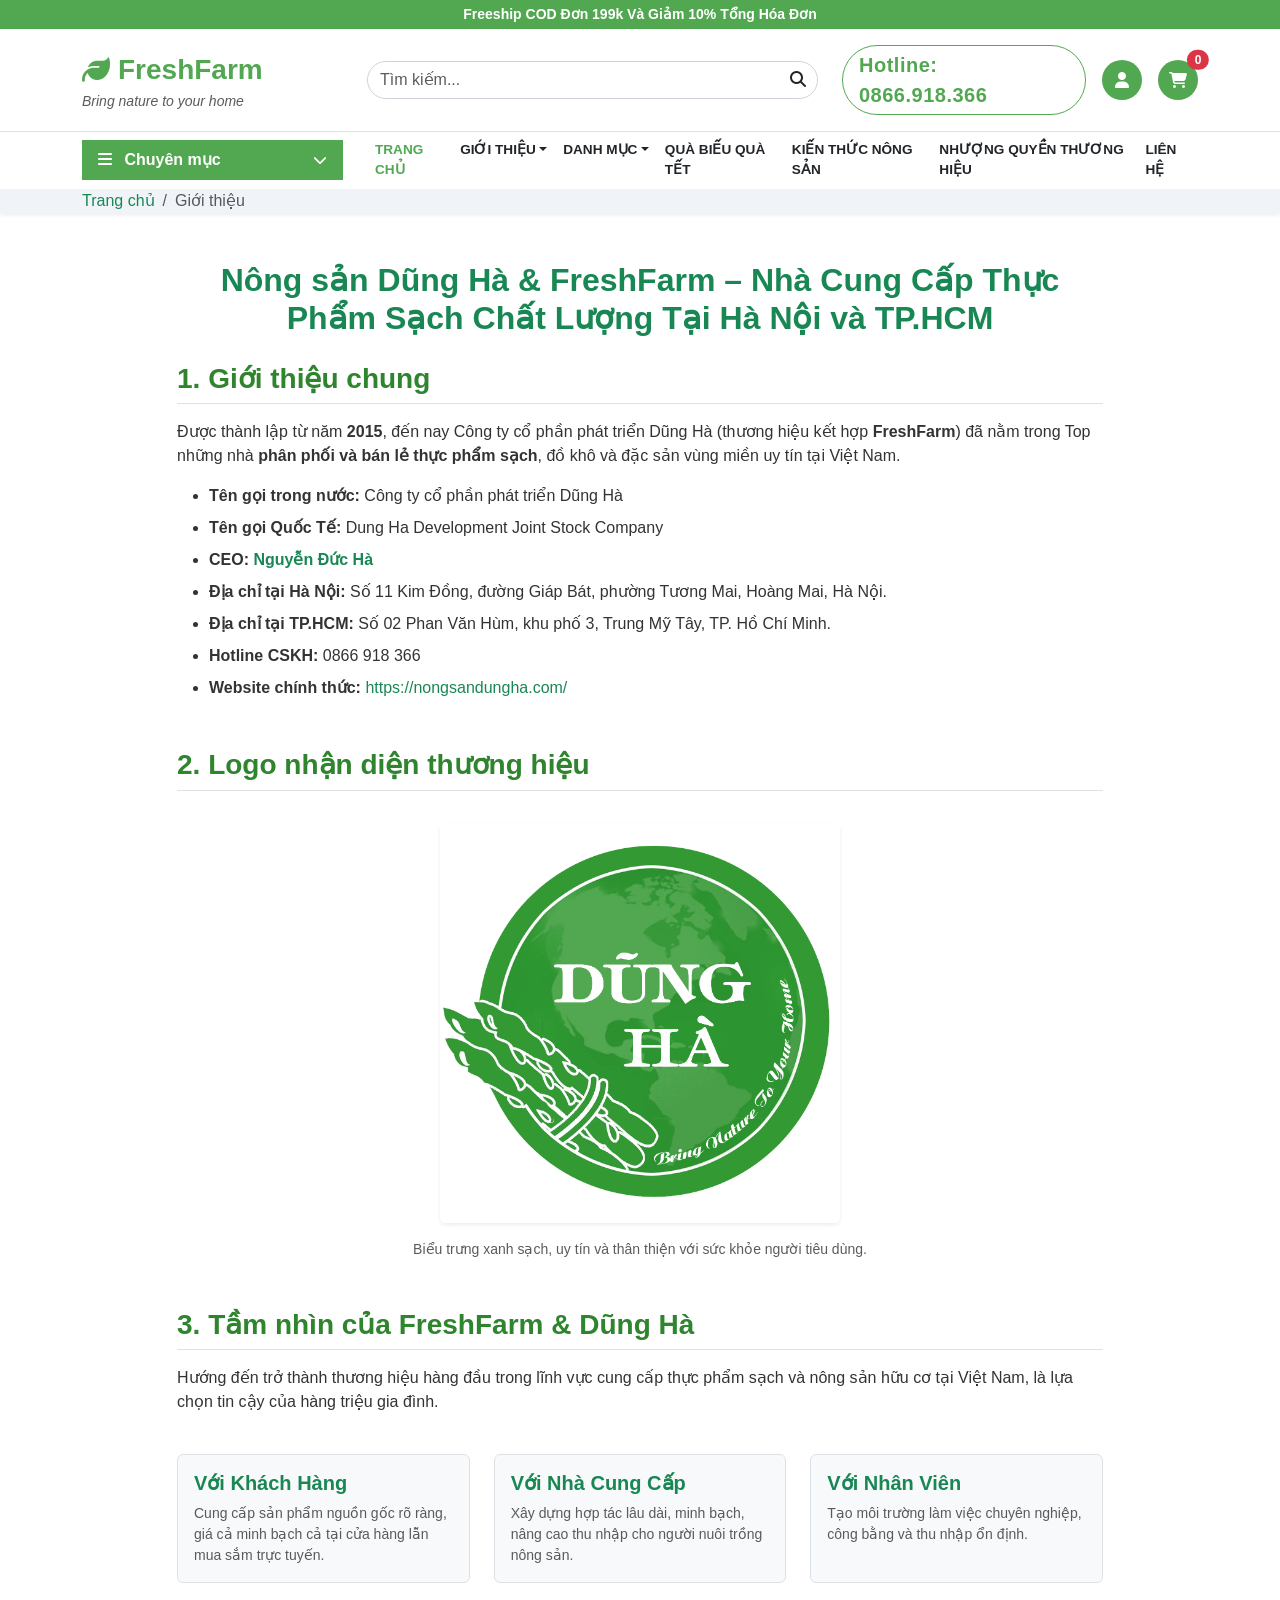
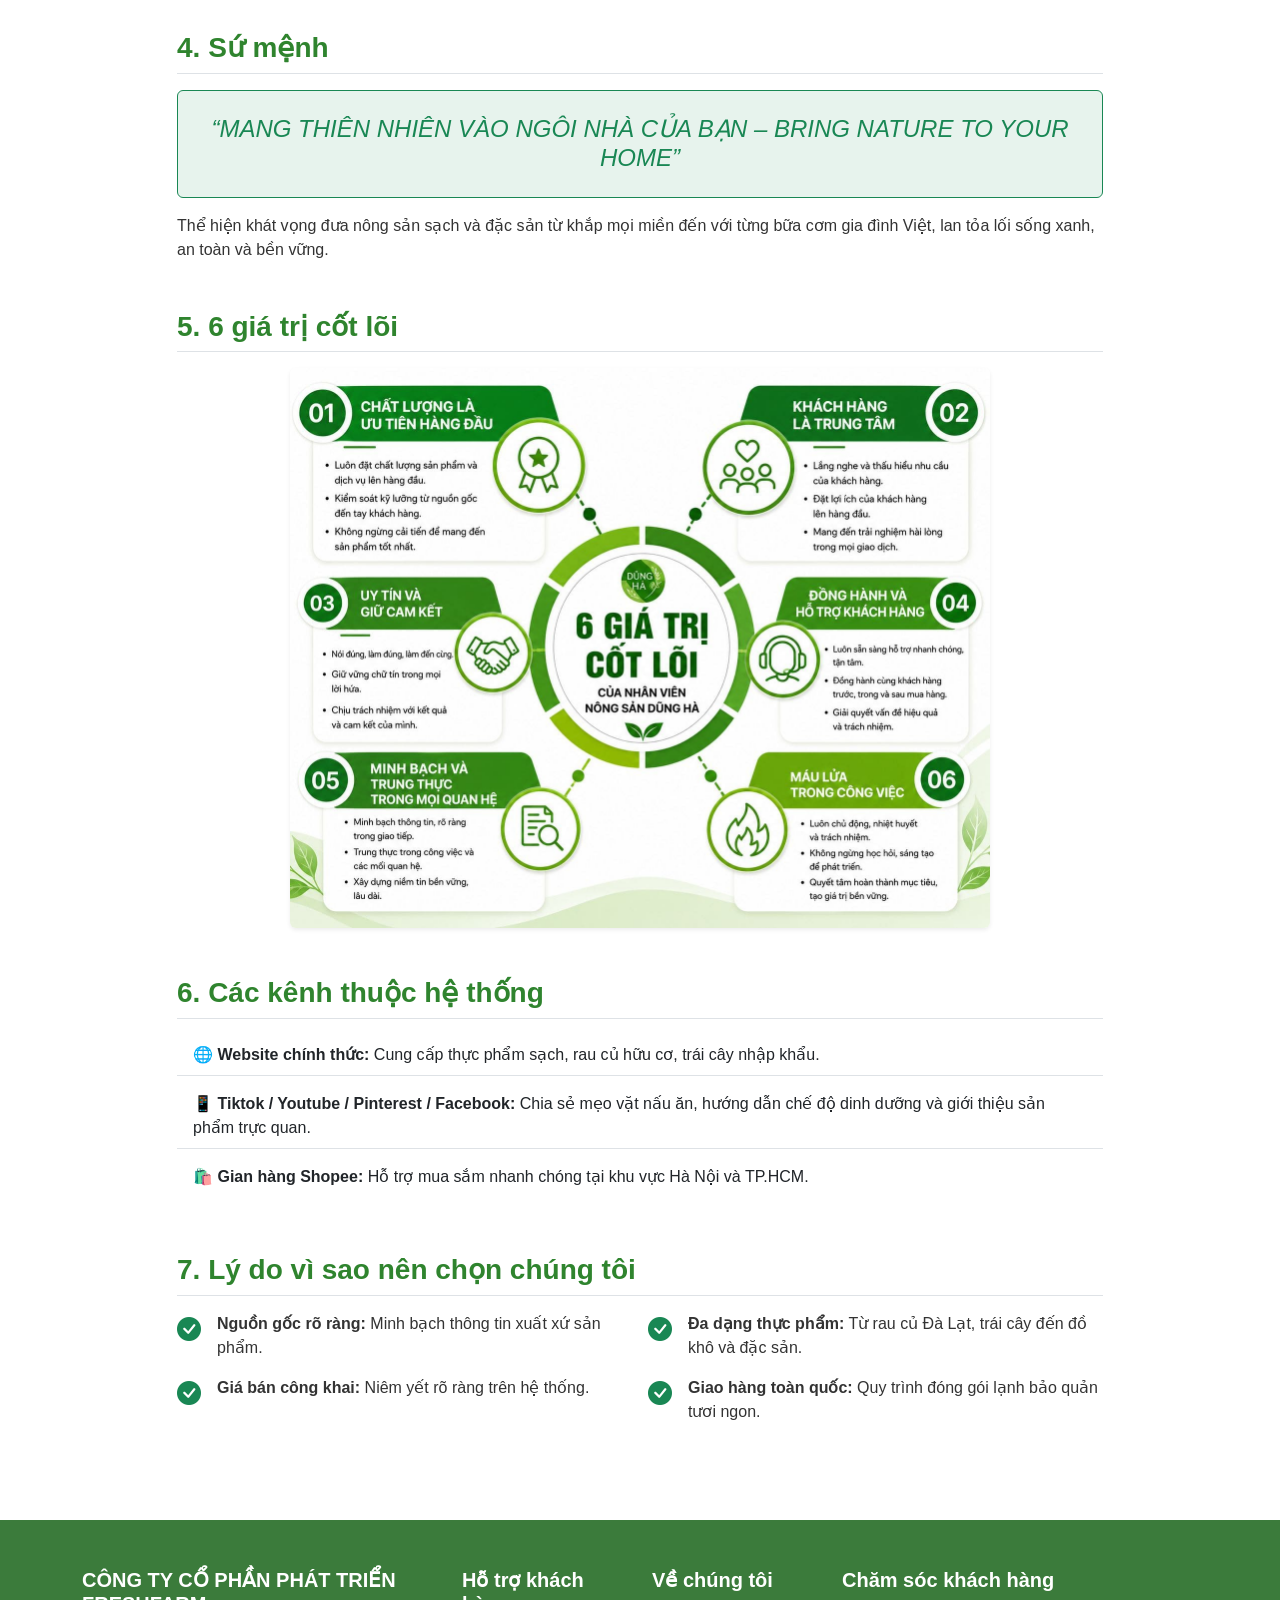
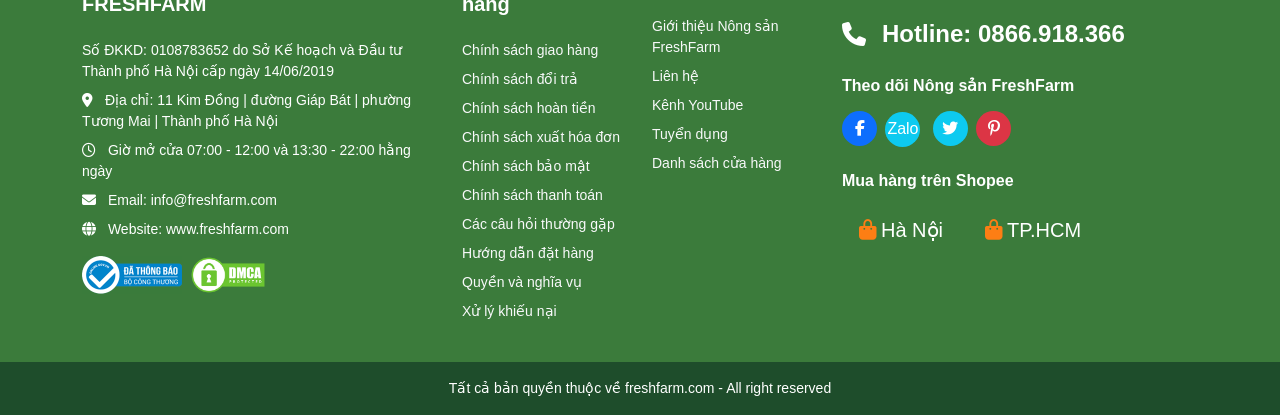
==== commit 0fe96d76: "sửa lại breadcrumb navigation trong header của các trang" ====
--- a/about.html
+++ b/about.html
@@ -487,7 +487,7 @@
               >
             </li>
             <li class="breadcrumb-item active" aria-current="page">
-              Gian hàng
+              Giới thiệu
             </li>
           </ol>
         </nav>
